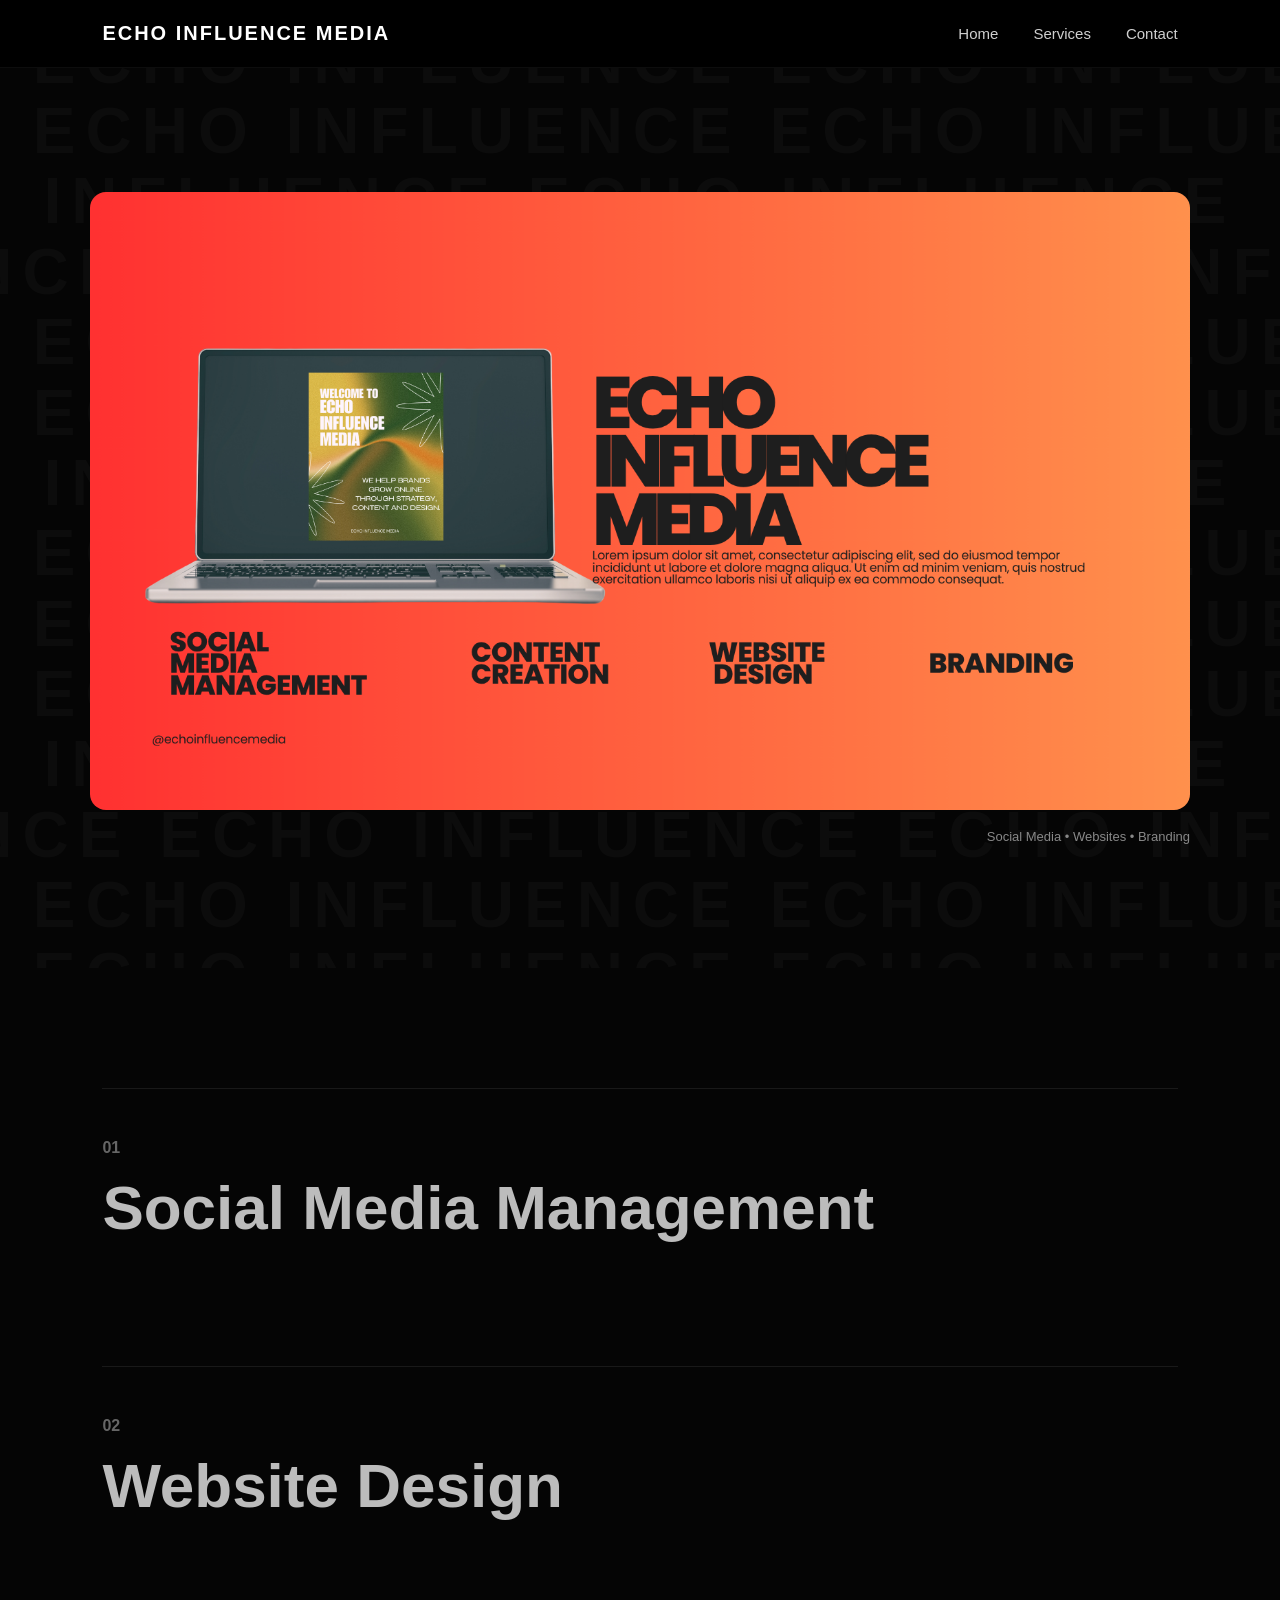
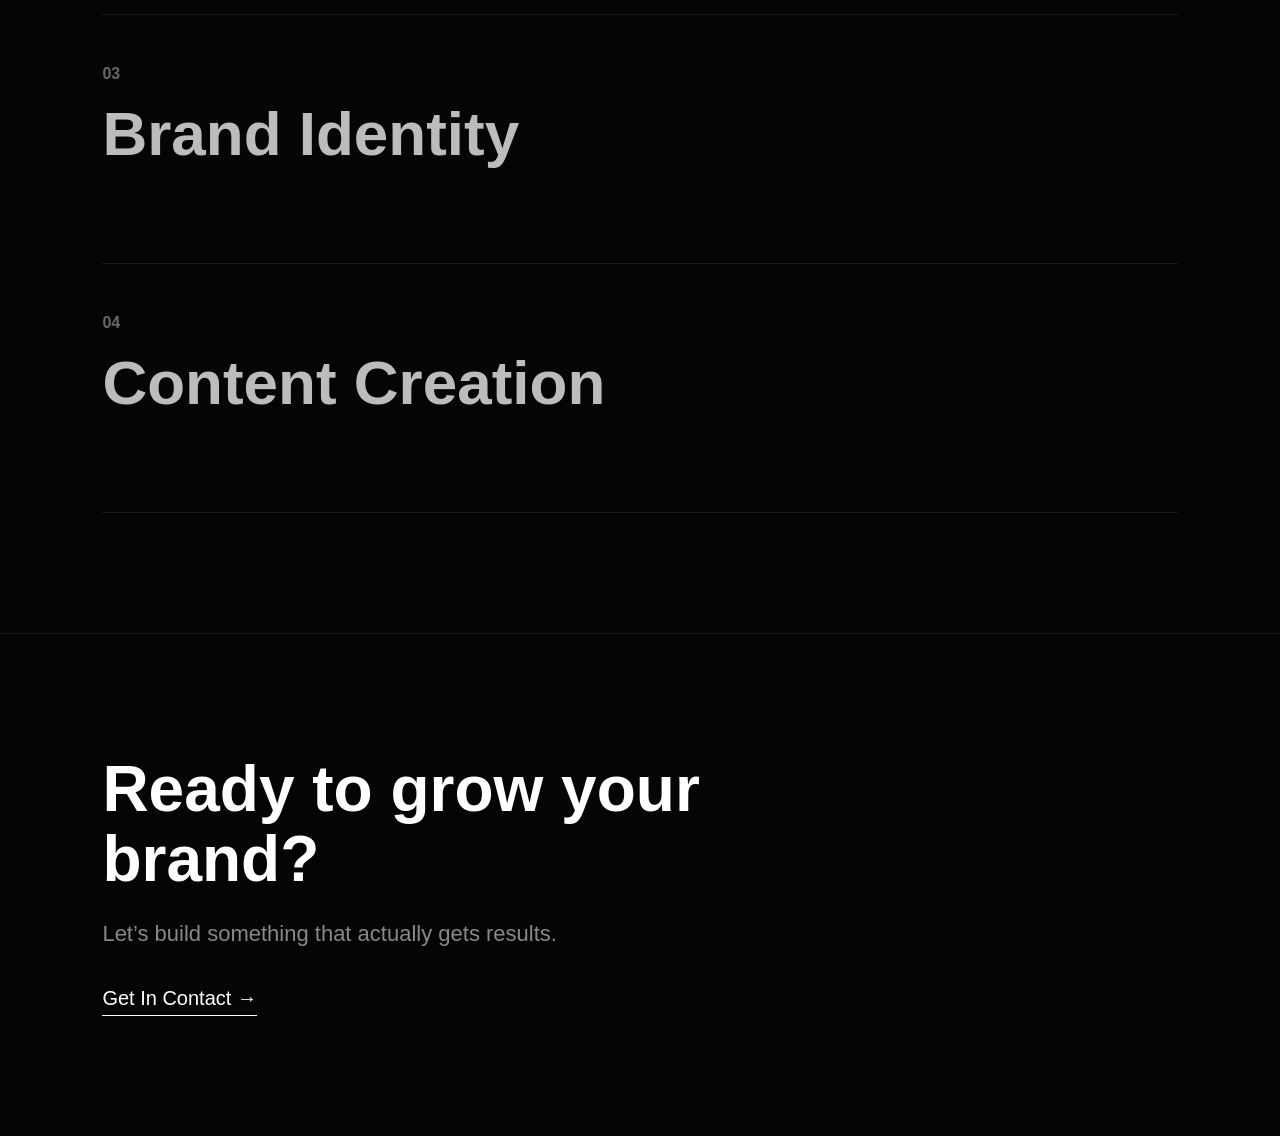
==== index.html @ b7e0adf2 "nav bar name change" ====
<!DOCTYPE html>
<html lang="en">
<head>
    <meta charset="UTF-8">
    <meta name="viewport" content="width=device-width, initial-scale=1.0">
    <title>Echo Influence</title>

    <link rel="stylesheet" href="css/style.css">
</head>
<body>

    <!-- NAVBAR -->
    <nav class="navbar">
        <h2>ECHO INFLUENCE MEDIA</h2>

        <div class="nav-links">
            <a href="index.html">Home</a>
            <a href="services.html">Services</a>
            <a href="contact.html">Contact</a>
        </div>
    </nav>

    <!-- HERO -->
    <section class="hero-farm">

        <h1 class="hero-bg-text">
             ECHO INFLUENCE ECHO INFLUENCE ECHO INFLUENCE ECHO INFLUENCE ECHO INFLUENCE ECHO INFLUENCE ECHO INFLUENCE ECHO INFLUENCE ECHO INFLUENCE ECHO INFLUENCE ECHO INFLUENCE<br>
                INFLUENCE ECHO INFLUENCE ECHO INFLUENCE ECHO INFLUENCE ECHO INFLUENCE ECHO INFLUENCE ECHO INFLUENCE ECHO INFLUENCE ECHO INFLUENCE ECHO INFLUENCE ECHO INFLUENCE<br>
                ECHO INFLUENCE ECHO INFLUENCE ECHO INFLUENCE ECHO INFLUENCE ECHO INFLUENCE ECHO INFLUENCE ECHO INFLUENCE ECHO INFLUENCE ECHO INFLUENCE ECHO INFLUENCE ECHO INFLUENCE<br>
                INFLUENCE ECHO INFLUENCE ECHO INFLUENCE ECHO INFLUENCE ECHO INFLUENCE ECHO INFLUENCE ECHO INFLUENCE ECHO INFLUENCE ECHO INFLUENCE ECHO INFLUENCE ECHO INFLUENCE<br>
                ECHO INFLUENCE ECHO INFLUENCE ECHO INFLUENCE ECHO INFLUENCE ECHO INFLUENCE ECHO INFLUENCE ECHO INFLUENCE ECHO INFLUENCE ECHO INFLUENCE ECHO INFLUENCE ECHO INFLUENCE<br>
                INFLUENCE ECHO INFLUENCE ECHO INFLUENCE ECHO INFLUENCE ECHO INFLUENCE ECHO INFLUENCE ECHO INFLUENCE ECHO INFLUENCE ECHO INFLUENCE ECHO INFLUENCE ECHO INFLUENCE<br>
                ECHO INFLUENCE ECHO INFLUENCE ECHO INFLUENCE ECHO INFLUENCE ECHO INFLUENCE ECHO INFLUENCE ECHO INFLUENCE ECHO INFLUENCE ECHO INFLUENCE ECHO INFLUENCE ECHO INFLUENCE<br>
                INFLUENCE ECHO INFLUENCE ECHO INFLUENCE ECHO INFLUENCE ECHO INFLUENCE ECHO INFLUENCE ECHO INFLUENCE ECHO INFLUENCE ECHO INFLUENCE ECHO INFLUENCE ECHO INFLUENCE<br>
                ECHO INFLUENCE ECHO INFLUENCE ECHO INFLUENCE ECHO INFLUENCE ECHO INFLUENCE ECHO INFLUENCE ECHO INFLUENCE ECHO INFLUENCE ECHO INFLUENCE ECHO INFLUENCE ECHO INFLUENCE<br>
                INFLUENCE ECHO INFLUENCE ECHO INFLUENCE ECHO INFLUENCE ECHO INFLUENCE ECHO INFLUENCE ECHO INFLUENCE ECHO INFLUENCE ECHO INFLUENCE ECHO INFLUENCE ECHO INFLUENCE<br>
                ECHO INFLUENCE ECHO INFLUENCE ECHO INFLUENCE ECHO INFLUENCE ECHO INFLUENCE ECHO INFLUENCE ECHO INFLUENCE ECHO INFLUENCE ECHO INFLUENCE ECHO INFLUENCE ECHO INFLUENCE<br>
                INFLUENCE ECHO INFLUENCE ECHO INFLUENCE ECHO INFLUENCE ECHO INFLUENCE ECHO INFLUENCE ECHO INFLUENCE ECHO INFLUENCE ECHO INFLUENCE ECHO INFLUENCE ECHO INFLUENCE<br>
                ECHO INFLUENCE ECHO INFLUENCE ECHO INFLUENCE ECHO INFLUENCE ECHO INFLUENCE ECHO INFLUENCE ECHO INFLUENCE ECHO INFLUENCE ECHO INFLUENCE ECHO INFLUENCE ECHO INFLUENCE<br>
                INFLUENCE ECHO INFLUENCE ECHO INFLUENCE ECHO INFLUENCE ECHO INFLUENCE ECHO INFLUENCE ECHO INFLUENCE ECHO INFLUENCE ECHO INFLUENCE ECHO INFLUENCE ECHO INFLUENCE<br>
                ECHO INFLUENCE ECHO INFLUENCE ECHO INFLUENCE ECHO INFLUENCE ECHO INFLUENCE ECHO INFLUENCE ECHO INFLUENCE ECHO INFLUENCE ECHO INFLUENCE ECHO INFLUENCE ECHO INFLUENCE<br>
                INFLUENCE ECHO INFLUENCE ECHO INFLUENCE ECHO INFLUENCE ECHO INFLUENCE ECHO INFLUENCE ECHO INFLUENCE ECHO INFLUENCE ECHO INFLUENCE ECHO INFLUENCE ECHO INFLUENCE<br>
                ECHO INFLUENCE ECHO INFLUENCE ECHO INFLUENCE ECHO INFLUENCE ECHO INFLUENCE ECHO INFLUENCE ECHO INFLUENCE ECHO INFLUENCE ECHO INFLUENCE ECHO INFLUENCE ECHO INFLUENCE<br>
                INFLUENCE ECHO INFLUENCE ECHO INFLUENCE ECHO INFLUENCE ECHO INFLUENCE ECHO INFLUENCE ECHO INFLUENCE ECHO INFLUENCE ECHO INFLUENCE ECHO INFLUENCE ECHO INFLUENCE<br>
                ECHO INFLUENCE ECHO INFLUENCE ECHO INFLUENCE ECHO INFLUENCE ECHO INFLUENCE ECHO INFLUENCE ECHO INFLUENCE ECHO INFLUENCE ECHO INFLUENCE ECHO INFLUENCE ECHO INFLUENCE<br>
                INFLUENCE ECHO INFLUENCE ECHO INFLUENCE ECHO INFLUENCE ECHO INFLUENCE ECHO INFLUENCE ECHO INFLUENCE ECHO INFLUENCE ECHO INFLUENCE ECHO INFLUENCE ECHO INFLUENCE<br>
                ECHO INFLUENCE ECHO INFLUENCE ECHO INFLUENCE ECHO INFLUENCE ECHO INFLUENCE ECHO INFLUENCE ECHO INFLUENCE ECHO INFLUENCE ECHO INFLUENCE ECHO INFLUENCE ECHO INFLUENCE<br>
                INFLUENCE ECHO INFLUENCE ECHO INFLUENCE ECHO INFLUENCE ECHO INFLUENCE ECHO INFLUENCE ECHO INFLUENCE ECHO INFLUENCE ECHO INFLUENCE ECHO INFLUENCE ECHO INFLUENCE<br>
                ECHO INFLUENCE ECHO INFLUENCE ECHO INFLUENCE ECHO INFLUENCE ECHO INFLUENCE ECHO INFLUENCE ECHO INFLUENCE ECHO INFLUENCE ECHO INFLUENCE ECHO INFLUENCE ECHO INFLUENCE<br>
                INFLUENCE ECHO INFLUENCE ECHO INFLUENCE ECHO INFLUENCE ECHO INFLUENCE ECHO INFLUENCE ECHO INFLUENCE ECHO INFLUENCE ECHO INFLUENCE ECHO INFLUENCE ECHO INFLUENCE<br>
                ECHO INFLUENCE ECHO INFLUENCE ECHO INFLUENCE ECHO INFLUENCE ECHO INFLUENCE ECHO INFLUENCE ECHO INFLUENCE ECHO INFLUENCE ECHO INFLUENCE ECHO INFLUENCE ECHO INFLUENCE<br>
                INFLUENCE ECHO INFLUENCE ECHO INFLUENCE ECHO INFLUENCE ECHO INFLUENCE ECHO INFLUENCE ECHO INFLUENCE ECHO INFLUENCE ECHO INFLUENCE ECHO INFLUENCE ECHO INFLUENCE<br>
        </h1>

        <div class="hero-content">
            <img src="images/hero.png" class="hero-image">

            <div class="hero-caption">
                <span>Social Media • Websites • Branding</span>
            </div>
        </div>

    </section>

    <!-- SERVICES -->
    <section class="services-section">

        <div class="services-container">

            <div class="service-item">
                <h2>01</h2>
                <h3>Social Media Management</h3>

                <p>
                    Grow your audience and build engagement with
                    consistent, high-quality content.
                </p>
            </div>

            <div class="service-item">
                <h2>02</h2>
                <h3>Website Design</h3>

                <p>
                    Modern, high-converting websites designed
                    to build trust and drive results.
                </p>
            </div>

            <div class="service-item">
                <h2>03</h2>
                <h3>Brand Identity</h3>

                <p>
                    Strong visual identities that make your
                    business stand out and feel premium.
                </p>
            </div>

            <div class="service-item">
                <h2>04</h2>
                <h3>Content Creation</h3>

                <p>
                    Scroll-stopping visuals, reels and posts
                    that attract customers.
                </p>
            </div>

        </div>

    </section>

    <!-- CTA -->
    <section class="cta-section">

        <div class="cta-container">

            <h2>Ready to grow your brand?</h2>

            <p>
                Let’s build something that actually gets results.
            </p>

            <a href="contact.html" class="cta-button">
                Get In Contact →
            </a>

        </div>

    </section>

</body>
</html>
---- css/style.css ----
/* RESET */
*{
    margin:0;
    padding:0;
    box-sizing:border-box;
}

html{
    scroll-behavior:smooth;
}

body{
    font-family:'Segoe UI',sans-serif;
    background:#050505;
    color:white;
    overflow-x:hidden;
}

/* NAVBAR */
.navbar{
    display:flex;
    justify-content:space-between;
    align-items:center;
    padding:22px 8%;
    position:sticky;
    top:0;
    z-index:1000;
    background:rgba(0,0,0,0.95);
    backdrop-filter:blur(10px);
    border-bottom:1px solid rgba(255,255,255,0.05);
}

.navbar h2{
    font-size:20px;
    letter-spacing:2px;
    font-weight:700;
}

.nav-links{
    display:flex;
    gap:35px;
}

.nav-links a{
    text-decoration:none;
    color:#cfcfcf;
    font-size:15px;
    transition:0.3s ease;
}

.nav-links a:hover{
    color:#ff8c00;
}

/* HERO */
.hero-farm{
    min-height:100vh;
    position:relative;
    overflow:hidden;
    display:flex;
    justify-content:center;
    align-items:center;
    padding:120px 5%;
}

.hero-bg-text{
    position:absolute;
    top:50%;
    left:50%;
    transform:translate(-50%, -50%);
   font-size:clamp(40px, 5vw, 90px);
    color:rgba(255,255,255,0.03);
    font-weight:900;
    text-align:center;
    line-height:1.1;
    width:200%;
    letter-spacing:10px;
}

.hero-content{
    position:relative;
    z-index:2;
    text-align:center;
}

.hero-image{
    width:100%;
    max-width:1100px;
    border-radius:16px;
}

.hero-caption{
    margin-top:15px;
    color:#888;
    font-size:13px;
    text-align:right;
}

/* HOME SERVICES */
.services-section{
    padding:120px 8%;
    background:#050505;
}

.services-container{
    display:flex;
    flex-direction:column;
}

.service-item{
    border-top:1px solid rgba(255,255,255,0.08);
    padding:50px 0;
    transition:0.3s ease;
}

.service-item:last-child{
    border-bottom:1px solid rgba(255,255,255,0.08);
}

.service-item h2{
    font-size:16px;
    color:#666;
    margin-bottom:15px;
}

.service-item h3{
    font-size:clamp(34px,5vw,62px);
    margin-bottom:15px;
    color:#bcbcbc;
    transition:0.3s;
}

.service-item p{
    max-width:550px;
    color:#777;
    line-height:1.8;
    opacity:0;
    transform:translateY(10px);
    transition:0.3s;
}

.service-item:hover h3{
    color:white;
    transform:translateX(10px);
}

.service-item:hover p{
    opacity:1;
    transform:translateY(0);
}

/* CTA */
.cta-section{
    padding:120px 8%;
    border-top:1px solid rgba(255,255,255,0.08);
}

.cta-container{
    max-width:700px;
}

.cta-container h2{
    font-size:clamp(42px,5vw,68px);
    line-height:1.1;
    margin-bottom:20px;
}

.cta-container p{
    color:#888;
    font-size:22px;
    margin-bottom:35px;
    line-height:1.7;
}

.cta-button{
    display:inline-block;
    text-decoration:none;
    color:white;
    font-size:20px;
    border-bottom:1px solid white;
    padding-bottom:5px;
    transition:0.3s;
}

.cta-button:hover{
    color:#ff8c00;
    border-color:#ff8c00;
}

/* PAGE HEADER */
.page-header{
    padding:140px 8% 100px;
}

.page-header h1{
    font-size:clamp(56px,8vw,96px);
    line-height:1;
    margin-bottom:20px;
}

.page-header p{
    color:#888;
    max-width:600px;
    line-height:1.8;
    font-size:20px;
}

/* SERVICES PAGE */
.services-page{
    padding:0 8% 120px;
}

.service-row{
    display:flex;
    align-items:center;
    justify-content:space-between;
    gap:100px;
    margin-bottom:160px;
}

.service-row.reverse{
    flex-direction:row-reverse;
}

.service-text{
    flex:1;
}

.service-text span{
    color:#666;
    font-size:14px;
    letter-spacing:2px;
}

.service-text h2{
    font-size:clamp(42px,5vw,72px);
    margin:15px 0;
    line-height:1;
}

.service-text p{
    color:#999;
    line-height:1.8;
    max-width:500px;
    font-size:18px;
}

.service-image{
    flex:1;
    display:flex;
    justify-content:center;
}

.service-image img{
    width:100%;
    max-width:600px;
    border-radius:18px;
    object-fit:cover;
}

/* CONTACT PAGE */
.contact-page{
    min-height:100vh;
    display:flex;
    align-items:center;
    padding:0 8%;
}

.contact-container{
    max-width:800px;
}

.contact-small{
    color:#ff8c00;
    letter-spacing:3px;
    font-size:14px;
}

.contact-container h1{
    font-size:clamp(60px,8vw,110px);
    line-height:0.95;
    margin:20px 0 30px;
}

.contact-container p{
    color:#999;
    font-size:22px;
    line-height:1.8;
    max-width:600px;
    margin-bottom:50px;
}

.contact-links{
    display:flex;
    flex-direction:column;
    gap:25px;
}

.contact-links a{
    color:white;
    text-decoration:none;
    font-size:32px;
    transition:0.3s;
    width:fit-content;
}

.contact-links a:hover{
    color:#ff8c00;
}

/* MOBILE */
@media(max-width:768px){

    .navbar{
        padding:18px 5%;
    }

    .navbar h2{
        font-size:15px;
    }

    .nav-links{
        gap:18px;
    }

    .nav-links a{
        font-size:14px;
    }

    .hero-farm{
        min-height:90vh;
        padding-top:140px;
    }

    .hero-bg-text{
        font-size:12vw;
        width:300%;
    }

    .hero-image{
        max-width:100%;
    }

    .services-section{
        padding:80px 5%;
    }

    .service-item{
        padding:35px 0;
    }

    .service-item h3{
        font-size:42px;
    }

    .service-item p{
        opacity:1;
        transform:none;
        font-size:16px;
    }

    .cta-section{
        padding:80px 5%;
    }

    .cta-container p{
        font-size:18px;
    }

    .page-header{
        padding:100px 5% 60px;
    }

    .page-header h1{
        font-size:52px;
    }

    .page-header p{
        font-size:18px;
    }

    .services-page{
        padding:0 5% 80px;
    }

    .service-row{
        flex-direction:column;
        gap:40px;
        margin-bottom:100px;
    }

    .service-row.reverse{
        flex-direction:column;
    }

    .service-text h2{
        font-size:42px;
    }

    .service-text p{
        font-size:16px;
    }

    .contact-page{
        padding:120px 5%;
        align-items:flex-start;
    }

    .contact-container h1{
        font-size:56px;
    }

    .contact-container p{
        font-size:18px;
    }

    .contact-links a{
        font-size:20px;
        word-break:break-word;
    }

}
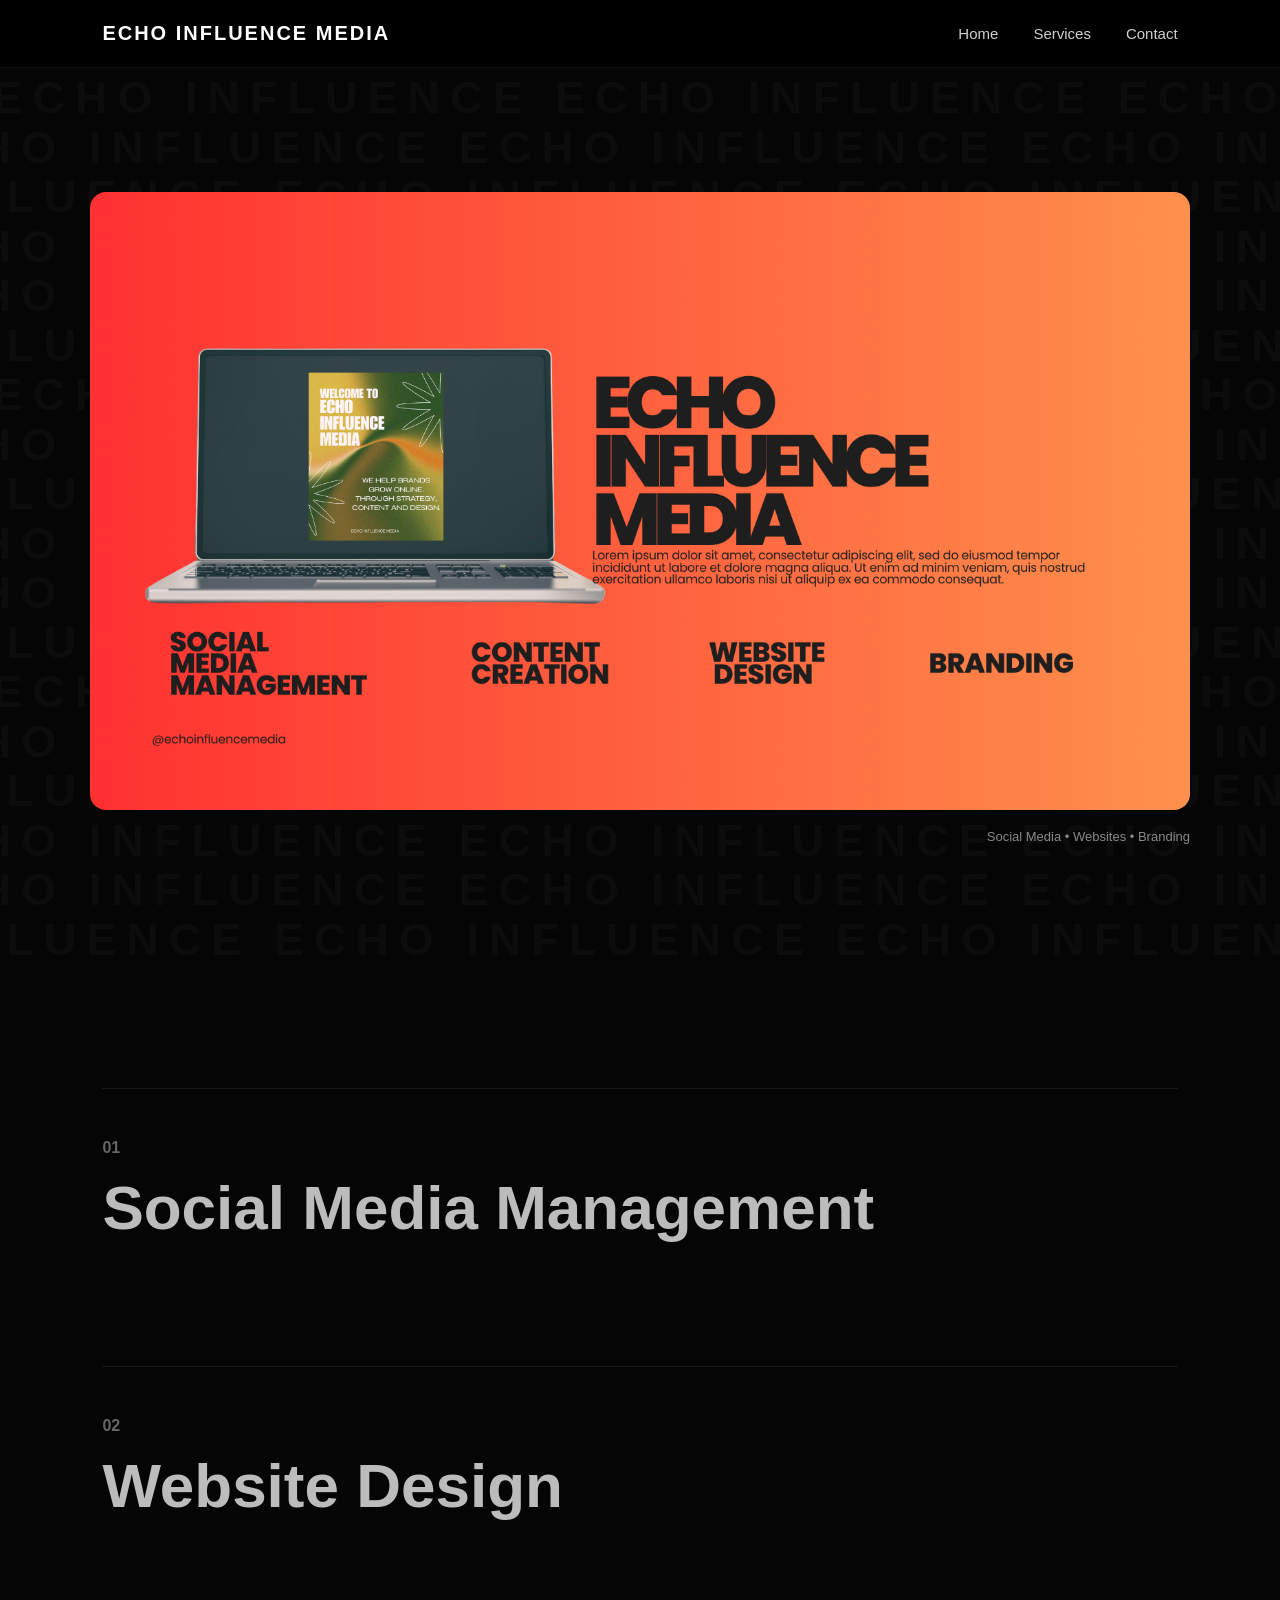
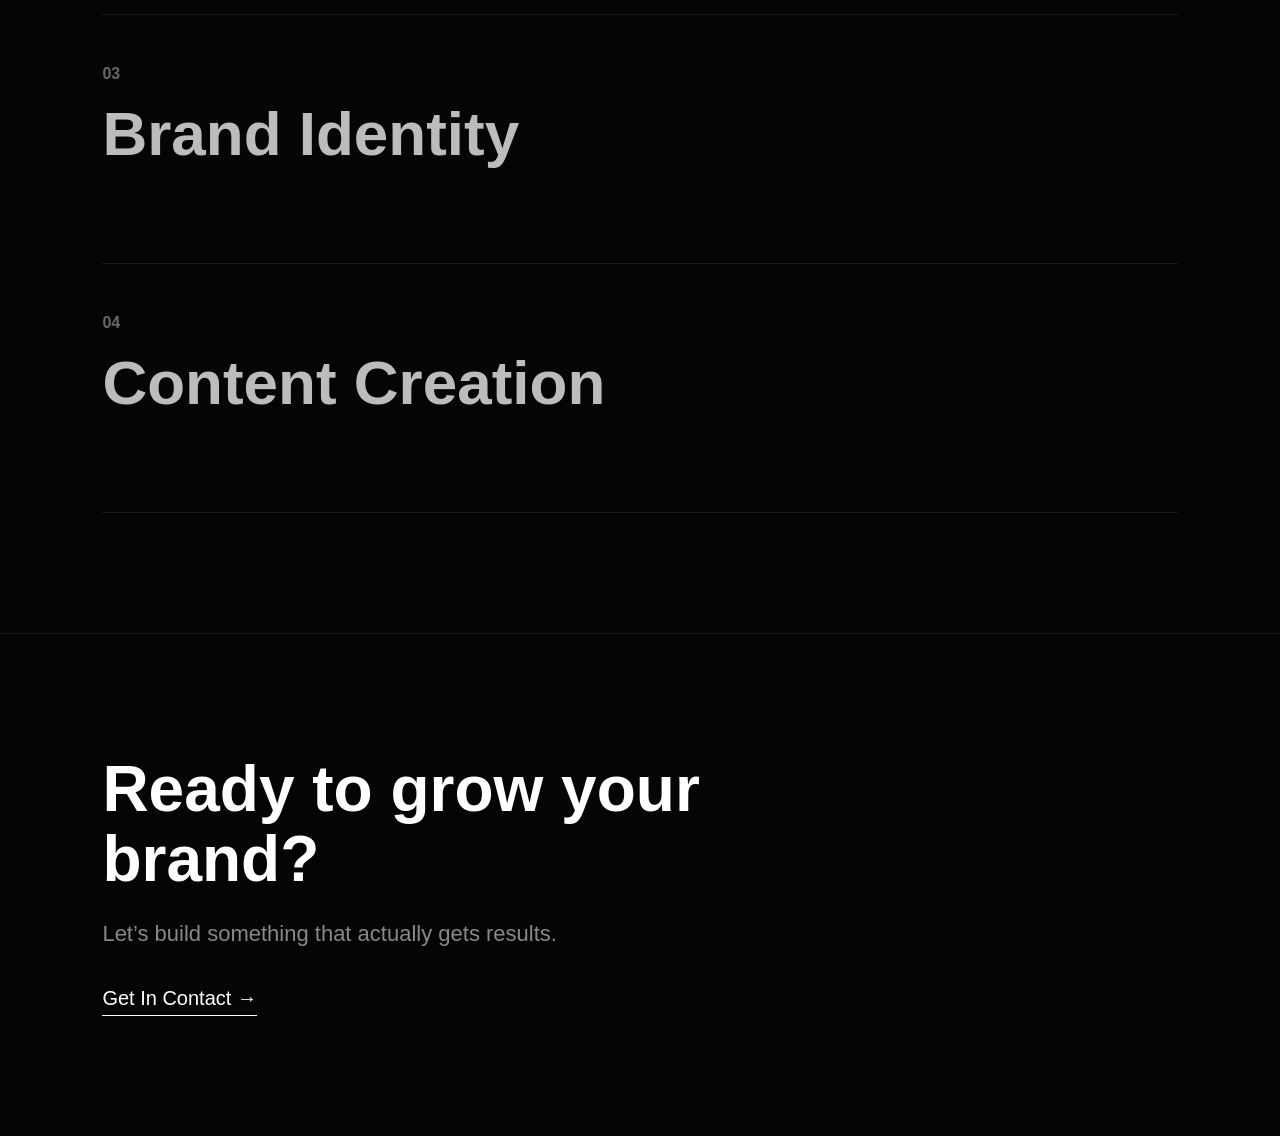
==== commit fb073d7d: "Hoem page fix with the letter sizing" ====
--- a/index.html
+++ b/index.html
@@ -4,52 +4,68 @@
     <meta charset="UTF-8">
     <meta name="viewport" content="width=device-width, initial-scale=1.0">
     <title>Echo Influence</title>
+    <link rel="icon" type="image/x-icon" href="favicon.ico">
 
     <link rel="stylesheet" href="css/style.css">
 </head>
+
 <body>
 
     <!-- NAVBAR -->
-    <nav class="navbar">
-        <h2>ECHO INFLUENCE MEDIA</h2>
+ <nav class="navbar">
 
-        <div class="nav-links">
-            <a href="index.html">Home</a>
-            <a href="services.html">Services</a>
-            <a href="contact.html">Contact</a>
-        </div>
-    </nav>
+    <h2>ECHO INFLUENCE MEDIA</h2>
+
+    <!-- HAMBURGER -->
+    <div class="hamburger" id="hamburger">
+
+        <span></span>
+        <span></span>
+        <span></span>
+
+    </div>
+
+    <!-- NAV LINKS -->
+    <div class="nav-links" id="navLinks">
+
+        <a href="index.html">Home</a>
+        <a href="services.html">Services</a>
+        <a href="contact.html">Contact</a>
+
+    </div>
+
+</nav>
 
     <!-- HERO -->
     <section class="hero-farm">
 
         <h1 class="hero-bg-text">
              ECHO INFLUENCE ECHO INFLUENCE ECHO INFLUENCE ECHO INFLUENCE ECHO INFLUENCE ECHO INFLUENCE ECHO INFLUENCE ECHO INFLUENCE ECHO INFLUENCE ECHO INFLUENCE ECHO INFLUENCE<br>
-                INFLUENCE ECHO INFLUENCE ECHO INFLUENCE ECHO INFLUENCE ECHO INFLUENCE ECHO INFLUENCE ECHO INFLUENCE ECHO INFLUENCE ECHO INFLUENCE ECHO INFLUENCE ECHO INFLUENCE<br>
-                ECHO INFLUENCE ECHO INFLUENCE ECHO INFLUENCE ECHO INFLUENCE ECHO INFLUENCE ECHO INFLUENCE ECHO INFLUENCE ECHO INFLUENCE ECHO INFLUENCE ECHO INFLUENCE ECHO INFLUENCE<br>
-                INFLUENCE ECHO INFLUENCE ECHO INFLUENCE ECHO INFLUENCE ECHO INFLUENCE ECHO INFLUENCE ECHO INFLUENCE ECHO INFLUENCE ECHO INFLUENCE ECHO INFLUENCE ECHO INFLUENCE<br>
-                ECHO INFLUENCE ECHO INFLUENCE ECHO INFLUENCE ECHO INFLUENCE ECHO INFLUENCE ECHO INFLUENCE ECHO INFLUENCE ECHO INFLUENCE ECHO INFLUENCE ECHO INFLUENCE ECHO INFLUENCE<br>
-                INFLUENCE ECHO INFLUENCE ECHO INFLUENCE ECHO INFLUENCE ECHO INFLUENCE ECHO INFLUENCE ECHO INFLUENCE ECHO INFLUENCE ECHO INFLUENCE ECHO INFLUENCE ECHO INFLUENCE<br>
-                ECHO INFLUENCE ECHO INFLUENCE ECHO INFLUENCE ECHO INFLUENCE ECHO INFLUENCE ECHO INFLUENCE ECHO INFLUENCE ECHO INFLUENCE ECHO INFLUENCE ECHO INFLUENCE ECHO INFLUENCE<br>
-                INFLUENCE ECHO INFLUENCE ECHO INFLUENCE ECHO INFLUENCE ECHO INFLUENCE ECHO INFLUENCE ECHO INFLUENCE ECHO INFLUENCE ECHO INFLUENCE ECHO INFLUENCE ECHO INFLUENCE<br>
-                ECHO INFLUENCE ECHO INFLUENCE ECHO INFLUENCE ECHO INFLUENCE ECHO INFLUENCE ECHO INFLUENCE ECHO INFLUENCE ECHO INFLUENCE ECHO INFLUENCE ECHO INFLUENCE ECHO INFLUENCE<br>
-                INFLUENCE ECHO INFLUENCE ECHO INFLUENCE ECHO INFLUENCE ECHO INFLUENCE ECHO INFLUENCE ECHO INFLUENCE ECHO INFLUENCE ECHO INFLUENCE ECHO INFLUENCE ECHO INFLUENCE<br>
-                ECHO INFLUENCE ECHO INFLUENCE ECHO INFLUENCE ECHO INFLUENCE ECHO INFLUENCE ECHO INFLUENCE ECHO INFLUENCE ECHO INFLUENCE ECHO INFLUENCE ECHO INFLUENCE ECHO INFLUENCE<br>
-                INFLUENCE ECHO INFLUENCE ECHO INFLUENCE ECHO INFLUENCE ECHO INFLUENCE ECHO INFLUENCE ECHO INFLUENCE ECHO INFLUENCE ECHO INFLUENCE ECHO INFLUENCE ECHO INFLUENCE<br>
-                ECHO INFLUENCE ECHO INFLUENCE ECHO INFLUENCE ECHO INFLUENCE ECHO INFLUENCE ECHO INFLUENCE ECHO INFLUENCE ECHO INFLUENCE ECHO INFLUENCE ECHO INFLUENCE ECHO INFLUENCE<br>
-                INFLUENCE ECHO INFLUENCE ECHO INFLUENCE ECHO INFLUENCE ECHO INFLUENCE ECHO INFLUENCE ECHO INFLUENCE ECHO INFLUENCE ECHO INFLUENCE ECHO INFLUENCE ECHO INFLUENCE<br>
-                ECHO INFLUENCE ECHO INFLUENCE ECHO INFLUENCE ECHO INFLUENCE ECHO INFLUENCE ECHO INFLUENCE ECHO INFLUENCE ECHO INFLUENCE ECHO INFLUENCE ECHO INFLUENCE ECHO INFLUENCE<br>
-                INFLUENCE ECHO INFLUENCE ECHO INFLUENCE ECHO INFLUENCE ECHO INFLUENCE ECHO INFLUENCE ECHO INFLUENCE ECHO INFLUENCE ECHO INFLUENCE ECHO INFLUENCE ECHO INFLUENCE<br>
-                ECHO INFLUENCE ECHO INFLUENCE ECHO INFLUENCE ECHO INFLUENCE ECHO INFLUENCE ECHO INFLUENCE ECHO INFLUENCE ECHO INFLUENCE ECHO INFLUENCE ECHO INFLUENCE ECHO INFLUENCE<br>
-                INFLUENCE ECHO INFLUENCE ECHO INFLUENCE ECHO INFLUENCE ECHO INFLUENCE ECHO INFLUENCE ECHO INFLUENCE ECHO INFLUENCE ECHO INFLUENCE ECHO INFLUENCE ECHO INFLUENCE<br>
-                ECHO INFLUENCE ECHO INFLUENCE ECHO INFLUENCE ECHO INFLUENCE ECHO INFLUENCE ECHO INFLUENCE ECHO INFLUENCE ECHO INFLUENCE ECHO INFLUENCE ECHO INFLUENCE ECHO INFLUENCE<br>
-                INFLUENCE ECHO INFLUENCE ECHO INFLUENCE ECHO INFLUENCE ECHO INFLUENCE ECHO INFLUENCE ECHO INFLUENCE ECHO INFLUENCE ECHO INFLUENCE ECHO INFLUENCE ECHO INFLUENCE<br>
-                ECHO INFLUENCE ECHO INFLUENCE ECHO INFLUENCE ECHO INFLUENCE ECHO INFLUENCE ECHO INFLUENCE ECHO INFLUENCE ECHO INFLUENCE ECHO INFLUENCE ECHO INFLUENCE ECHO INFLUENCE<br>
-                INFLUENCE ECHO INFLUENCE ECHO INFLUENCE ECHO INFLUENCE ECHO INFLUENCE ECHO INFLUENCE ECHO INFLUENCE ECHO INFLUENCE ECHO INFLUENCE ECHO INFLUENCE ECHO INFLUENCE<br>
-                ECHO INFLUENCE ECHO INFLUENCE ECHO INFLUENCE ECHO INFLUENCE ECHO INFLUENCE ECHO INFLUENCE ECHO INFLUENCE ECHO INFLUENCE ECHO INFLUENCE ECHO INFLUENCE ECHO INFLUENCE<br>
-                INFLUENCE ECHO INFLUENCE ECHO INFLUENCE ECHO INFLUENCE ECHO INFLUENCE ECHO INFLUENCE ECHO INFLUENCE ECHO INFLUENCE ECHO INFLUENCE ECHO INFLUENCE ECHO INFLUENCE<br>
-                ECHO INFLUENCE ECHO INFLUENCE ECHO INFLUENCE ECHO INFLUENCE ECHO INFLUENCE ECHO INFLUENCE ECHO INFLUENCE ECHO INFLUENCE ECHO INFLUENCE ECHO INFLUENCE ECHO INFLUENCE<br>
-                INFLUENCE ECHO INFLUENCE ECHO INFLUENCE ECHO INFLUENCE ECHO INFLUENCE ECHO INFLUENCE ECHO INFLUENCE ECHO INFLUENCE ECHO INFLUENCE ECHO INFLUENCE ECHO INFLUENCE<br>
+             INFLUENCE ECHO INFLUENCE ECHO INFLUENCE ECHO INFLUENCE ECHO INFLUENCE ECHO INFLUENCE ECHO INFLUENCE ECHO INFLUENCE ECHO INFLUENCE ECHO INFLUENCE ECHO INFLUENCE<br>
+             ECHO INFLUENCE ECHO INFLUENCE ECHO INFLUENCE ECHO INFLUENCE ECHO INFLUENCE ECHO INFLUENCE ECHO INFLUENCE ECHO INFLUENCE ECHO INFLUENCE ECHO INFLUENCE ECHO INFLUENCE<br>
+             INFLUENCE ECHO INFLUENCE ECHO INFLUENCE ECHO INFLUENCE ECHO INFLUENCE ECHO INFLUENCE ECHO INFLUENCE ECHO INFLUENCE ECHO INFLUENCE ECHO INFLUENCE ECHO INFLUENCE<br>
+             ECHO INFLUENCE ECHO INFLUENCE ECHO INFLUENCE ECHO INFLUENCE ECHO INFLUENCE ECHO INFLUENCE ECHO INFLUENCE ECHO INFLUENCE ECHO INFLUENCE ECHO INFLUENCE ECHO INFLUENCE<br>
+             INFLUENCE ECHO INFLUENCE ECHO INFLUENCE ECHO INFLUENCE ECHO INFLUENCE ECHO INFLUENCE ECHO INFLUENCE ECHO INFLUENCE ECHO INFLUENCE ECHO INFLUENCE ECHO INFLUENCE<br>
+             ECHO INFLUENCE ECHO INFLUENCE ECHO INFLUENCE ECHO INFLUENCE ECHO INFLUENCE ECHO INFLUENCE ECHO INFLUENCE ECHO INFLUENCE ECHO INFLUENCE ECHO INFLUENCE ECHO INFLUENCE<br>
+             INFLUENCE ECHO INFLUENCE ECHO INFLUENCE ECHO INFLUENCE ECHO INFLUENCE ECHO INFLUENCE ECHO INFLUENCE ECHO INFLUENCE ECHO INFLUENCE ECHO INFLUENCE ECHO INFLUENCE<br>
+             ECHO INFLUENCE ECHO INFLUENCE ECHO INFLUENCE ECHO INFLUENCE ECHO INFLUENCE ECHO INFLUENCE ECHO INFLUENCE ECHO INFLUENCE ECHO INFLUENCE ECHO INFLUENCE ECHO INFLUENCE<br>
+             INFLUENCE ECHO INFLUENCE ECHO INFLUENCE ECHO INFLUENCE ECHO INFLUENCE ECHO INFLUENCE ECHO INFLUENCE ECHO INFLUENCE ECHO INFLUENCE ECHO INFLUENCE ECHO INFLUENCE<br>
+             ECHO INFLUENCE ECHO INFLUENCE ECHO INFLUENCE ECHO INFLUENCE ECHO INFLUENCE ECHO INFLUENCE ECHO INFLUENCE ECHO INFLUENCE ECHO INFLUENCE ECHO INFLUENCE ECHO INFLUENCE<br>
+             INFLUENCE ECHO INFLUENCE ECHO INFLUENCE ECHO INFLUENCE ECHO INFLUENCE ECHO INFLUENCE ECHO INFLUENCE ECHO INFLUENCE ECHO INFLUENCE ECHO INFLUENCE ECHO INFLUENCE<br>
+             ECHO INFLUENCE ECHO INFLUENCE ECHO INFLUENCE ECHO INFLUENCE ECHO INFLUENCE ECHO INFLUENCE ECHO INFLUENCE ECHO INFLUENCE ECHO INFLUENCE ECHO INFLUENCE ECHO INFLUENCE<br>
+             INFLUENCE ECHO INFLUENCE ECHO INFLUENCE ECHO INFLUENCE ECHO INFLUENCE ECHO INFLUENCE ECHO INFLUENCE ECHO INFLUENCE ECHO INFLUENCE ECHO INFLUENCE ECHO INFLUENCE<br>
+             ECHO INFLUENCE ECHO INFLUENCE ECHO INFLUENCE ECHO INFLUENCE ECHO INFLUENCE ECHO INFLUENCE ECHO INFLUENCE ECHO INFLUENCE ECHO INFLUENCE ECHO INFLUENCE ECHO INFLUENCE<br>
+             INFLUENCE ECHO INFLUENCE ECHO INFLUENCE ECHO INFLUENCE ECHO INFLUENCE ECHO INFLUENCE ECHO INFLUENCE ECHO INFLUENCE ECHO INFLUENCE ECHO INFLUENCE ECHO INFLUENCE<br>
+             ECHO INFLUENCE ECHO INFLUENCE ECHO INFLUENCE ECHO INFLUENCE ECHO INFLUENCE ECHO INFLUENCE ECHO INFLUENCE ECHO INFLUENCE ECHO INFLUENCE ECHO INFLUENCE ECHO INFLUENCE<br>
+             INFLUENCE ECHO INFLUENCE ECHO INFLUENCE ECHO INFLUENCE ECHO INFLUENCE ECHO INFLUENCE ECHO INFLUENCE ECHO INFLUENCE ECHO INFLUENCE ECHO INFLUENCE ECHO INFLUENCE<br>
+             ECHO INFLUENCE ECHO INFLUENCE ECHO INFLUENCE ECHO INFLUENCE ECHO INFLUENCE ECHO INFLUENCE ECHO INFLUENCE ECHO INFLUENCE ECHO INFLUENCE ECHO INFLUENCE ECHO INFLUENCE<br>
+             INFLUENCE ECHO INFLUENCE ECHO INFLUENCE ECHO INFLUENCE ECHO INFLUENCE ECHO INFLUENCE ECHO INFLUENCE ECHO INFLUENCE ECHO INFLUENCE ECHO INFLUENCE ECHO INFLUENCE<br>
+             ECHO INFLUENCE ECHO INFLUENCE ECHO INFLUENCE ECHO INFLUENCE ECHO INFLUENCE ECHO INFLUENCE ECHO INFLUENCE ECHO INFLUENCE ECHO INFLUENCE ECHO INFLUENCE ECHO INFLUENCE<br>
+             INFLUENCE ECHO INFLUENCE ECHO INFLUENCE ECHO INFLUENCE ECHO INFLUENCE ECHO INFLUENCE ECHO INFLUENCE ECHO INFLUENCE ECHO INFLUENCE ECHO INFLUENCE ECHO INFLUENCE<br>
+             ECHO INFLUENCE ECHO INFLUENCE ECHO INFLUENCE ECHO INFLUENCE ECHO INFLUENCE ECHO INFLUENCE ECHO INFLUENCE ECHO INFLUENCE ECHO INFLUENCE ECHO INFLUENCE ECHO INFLUENCE<br>
+             INFLUENCE ECHO INFLUENCE ECHO INFLUENCE ECHO INFLUENCE ECHO INFLUENCE ECHO INFLUENCE ECHO INFLUENCE ECHO INFLUENCE ECHO INFLUENCE ECHO INFLUENCE ECHO INFLUENCE<br>
+             ECHO INFLUENCE ECHO INFLUENCE ECHO INFLUENCE ECHO INFLUENCE ECHO INFLUENCE ECHO INFLUENCE ECHO INFLUENCE ECHO INFLUENCE ECHO INFLUENCE ECHO INFLUENCE ECHO INFLUENCE<br>
+             INFLUENCE ECHO INFLUENCE ECHO INFLUENCE ECHO INFLUENCE ECHO INFLUENCE ECHO INFLUENCE ECHO INFLUENCE ECHO INFLUENCE ECHO INFLUENCE ECHO INFLUENCE ECHO INFLUENCE<br>
         </h1>
 
         <div class="hero-content">
@@ -130,5 +146,7 @@
 
     </section>
 
+    <script src="js/script.js"></script>
+
 </body>
 </html>
--- a/css/style.css
+++ b/css/style.css
@@ -52,6 +52,26 @@
     color:#ff8c00;
 }
 
+/* HAMBURGER */
+.hamburger{
+    display:none;
+    flex-direction:column;
+    gap:6px;
+    cursor:pointer;
+    z-index:2000;
+}
+
+.hamburger span{
+    width:28px;
+    height:2px;
+    background:white;
+    transition:0.3s;
+}
+
+
+
+
+
 /* HERO */
 .hero-farm{
     min-height:100vh;
@@ -68,7 +88,7 @@
     top:50%;
     left:50%;
     transform:translate(-50%, -50%);
-   font-size:clamp(40px, 5vw, 90px);
+   font-size:clamp(20px, 5vw, 45px);
     color:rgba(255,255,255,0.03);
     font-weight:900;
     text-align:center;
@@ -308,9 +328,93 @@
     color:#ff8c00;
 }
 
+/* CONTACT FORM */
+.contact-form{
+    display:flex;
+    flex-direction:column;
+    gap:20px;
+    margin:50px 0;
+    max-width:700px;
+}
+
+.contact-form input,
+.contact-form textarea{
+    width:100%;
+    background:#111;
+    border:1px solid rgba(255,255,255,0.08);
+    padding:18px 20px;
+    color:white;
+    font-size:16px;
+    border-radius:12px;
+    outline:none;
+    transition:0.3s;
+}
+
+.contact-form textarea{
+    min-height:180px;
+    resize:vertical;
+}
+
+.contact-form input:focus,
+.contact-form textarea:focus{
+    border-color:#ff8c00;
+}
+
+.contact-form button{
+    width:fit-content;
+    padding:16px 28px;
+    background:#ff8c00;
+    border:none;
+    color:black;
+    font-weight:700;
+    border-radius:10px;
+    cursor:pointer;
+    transition:0.3s;
+    font-size:16px;
+}
+
+.contact-form button:hover{
+    background:#ff9d1f;
+    transform:translateY(-2px);
+}
+
 /* MOBILE */
 @media(max-width:768px){
 
+
+    .hamburger{
+        display:flex;
+    }
+
+    .nav-links{
+        position:absolute;
+        top:100%;
+        left:0;
+        width:100%;
+        background:#050505;
+        flex-direction:column;
+        padding:30px 5%;
+        gap:25px;
+
+        opacity:0;
+        pointer-events:none;
+        transform:translateY(-10px);
+
+        transition:0.3s ease;
+        border-bottom:1px solid rgba(255,255,255,0.08);
+    }
+
+    .nav-links.active{
+        opacity:1;
+        pointer-events:auto;
+        transform:translateY(0);
+    }
+
+    .nav-links a{
+        font-size:18px;
+    }
+
+
     .navbar{
         padding:18px 5%;
     }
@@ -319,13 +423,7 @@
         font-size:15px;
     }
 
-    .nav-links{
-        gap:18px;
-    }
-
-    .nav-links a{
-        font-size:14px;
-    }
+   
 
     .hero-farm{
         min-height:90vh;
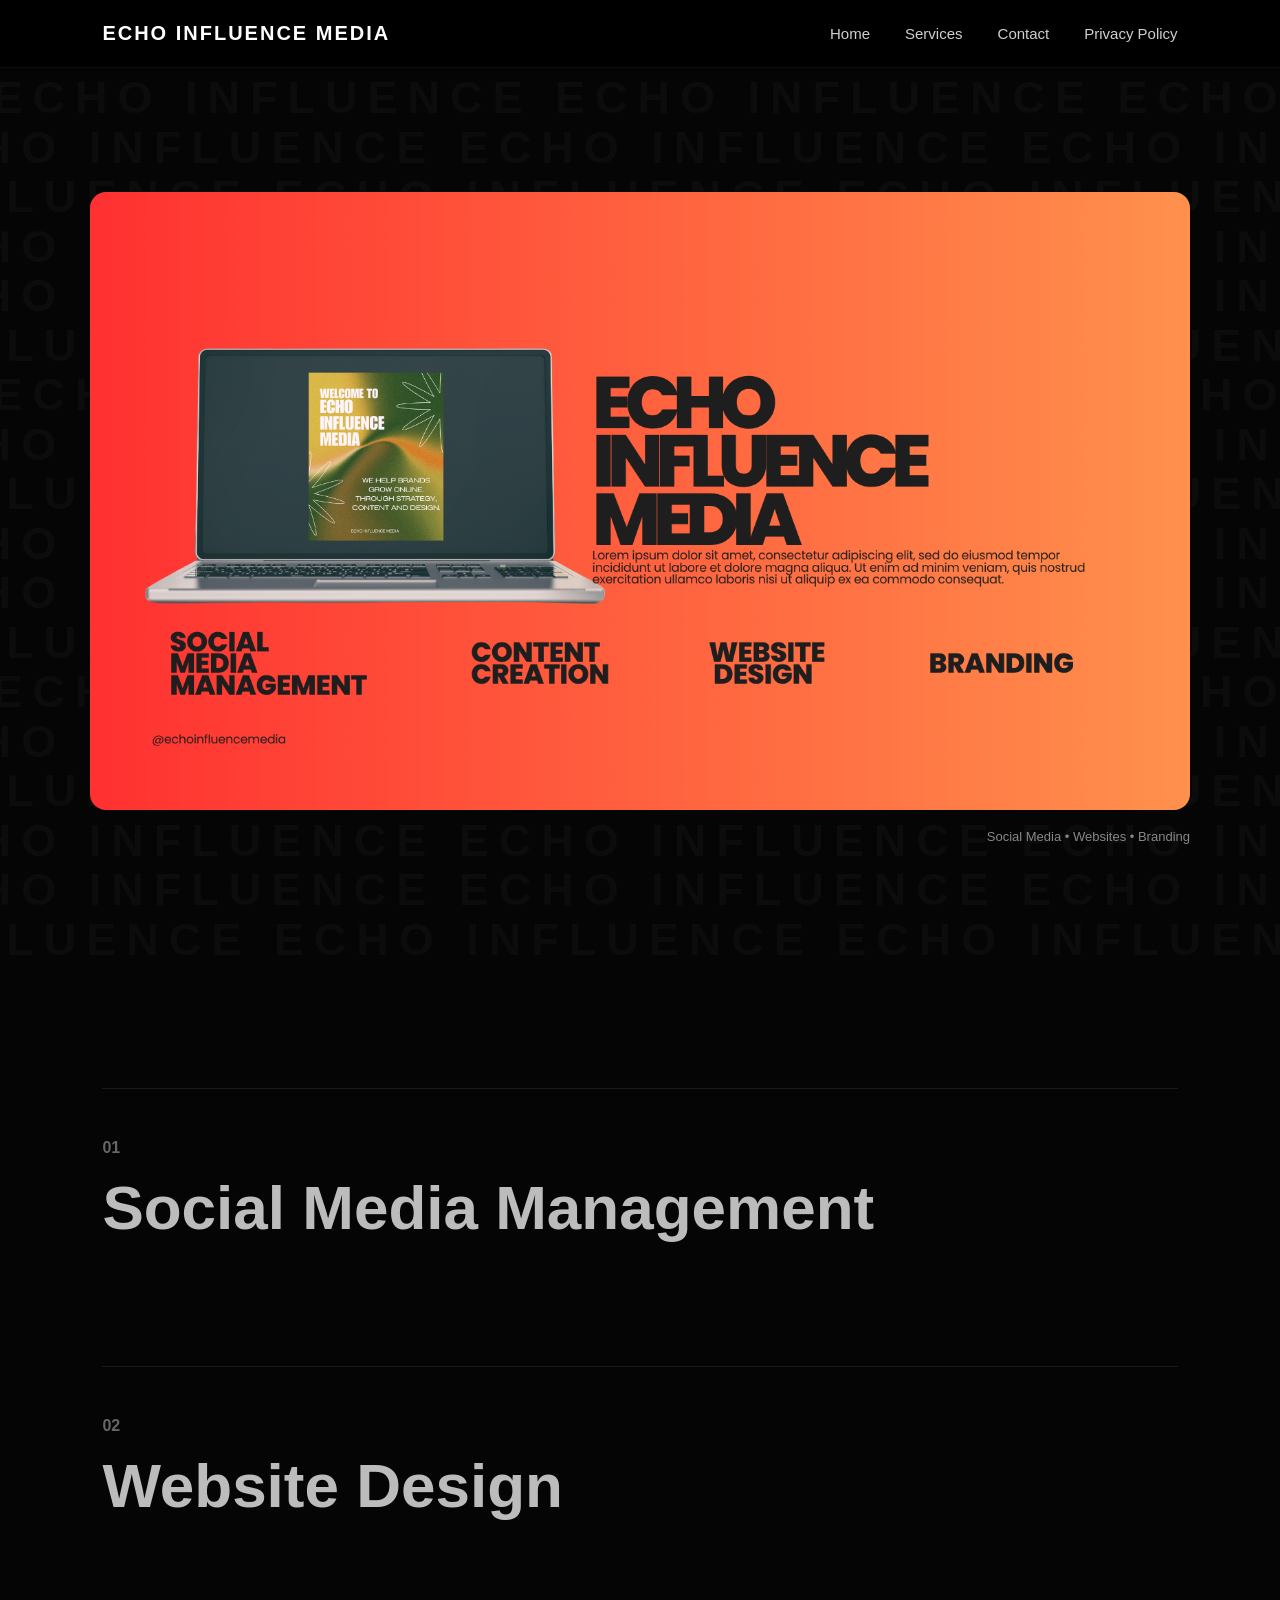
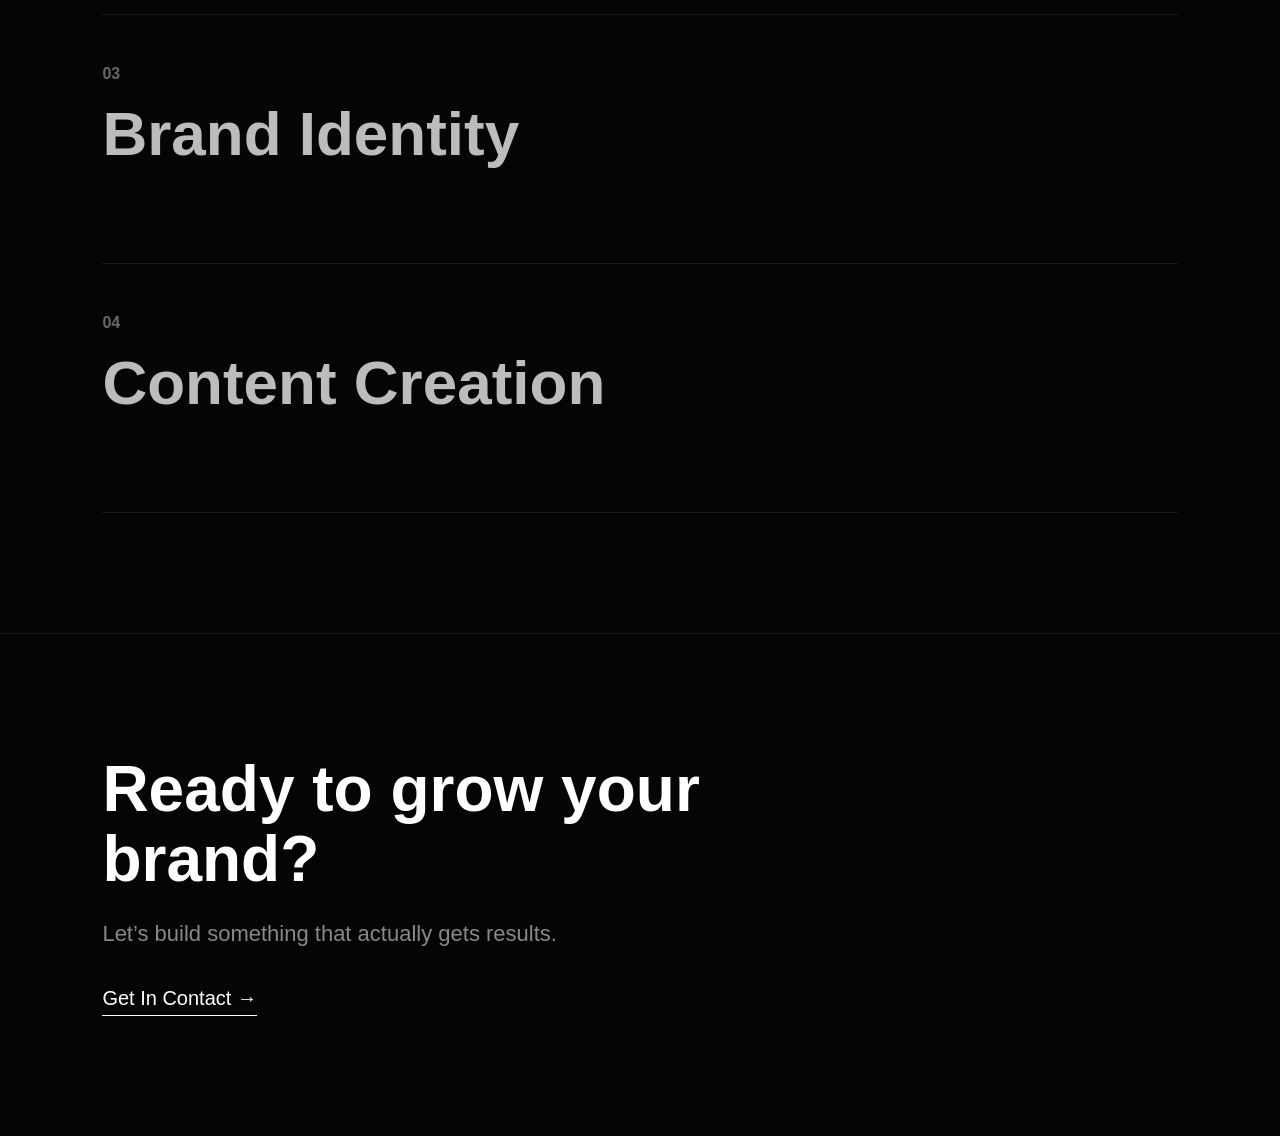
==== commit b62a79d0: "Privacy Policy added" ====
--- a/index.html
+++ b/index.html
@@ -3,7 +3,15 @@
 <head>
     <meta charset="UTF-8">
     <meta name="viewport" content="width=device-width, initial-scale=1.0">
-    <title>Echo Influence</title>
+    <title>Echo Influence Media | Social Media & Website Design Agency</title>
+    <meta 
+    name="description" 
+    content="Echo Influence Media helps brands grow through social media management, website design, branding and content creation."
+>
+<meta 
+    name="keywords" 
+    content="social media agency, website design, branding, content creation, digital marketing South Africa"
+>
     <link rel="icon" type="image/x-icon" href="favicon.ico">
 
     <link rel="stylesheet" href="css/style.css">
@@ -22,6 +30,7 @@
         <span></span>
         <span></span>
         <span></span>
+        <span></span>
 
     </div>
 
@@ -31,6 +40,7 @@
         <a href="index.html">Home</a>
         <a href="services.html">Services</a>
         <a href="contact.html">Contact</a>
+        <a href="privacy.html">Privacy Policy</a>
 
     </div>
 
@@ -69,7 +79,9 @@
         </h1>
 
         <div class="hero-content">
-            <img src="images/hero.png" class="hero-image">
+            <img src="images/echo-influence-media-hero.png" class="hero-image"
+            alt="Echo Influence Media creative agency hero banner"
+            >
 
             <div class="hero-caption">
                 <span>Social Media • Websites • Branding</span>
--- a/css/style.css
+++ b/css/style.css
@@ -282,12 +282,15 @@
 .contact-page{
     min-height:100vh;
     display:flex;
+    justify-content:center;
     align-items:center;
-    padding:0 8%;
+    padding:140px 5%;
 }
 
 .contact-container{
-    max-width:800px;
+    max-width:900px;
+    width:100%;
+    text-align:center;
 }
 
 .contact-small{
@@ -306,13 +309,14 @@
     color:#999;
     font-size:22px;
     line-height:1.8;
-    max-width:600px;
-    margin-bottom:50px;
+    max-width:700px;
+    margin:0 auto 50px;
 }
 
 .contact-links{
     display:flex;
     flex-direction:column;
+    align-items:center;
     gap:25px;
 }
 
@@ -333,8 +337,9 @@
     display:flex;
     flex-direction:column;
     gap:20px;
-    margin:50px 0;
+    margin:50px auto;
     max-width:700px;
+    width:100%;
 }
 
 .contact-form input,
@@ -371,12 +376,53 @@
     cursor:pointer;
     transition:0.3s;
     font-size:16px;
+    margin:0 auto;
 }
 
 .contact-form button:hover{
     background:#ff9d1f;
     transform:translateY(-2px);
 }
+
+.contact-form-embed{
+    width:100%;
+    margin-top:40px;
+}
+
+.contact-form-embed iframe{
+    width:100%;
+    height:850px;
+    border:none;
+    border-radius:16px;
+    background:white;
+}
+
+
+.privacy-page{
+    padding:120px 10%;
+    max-width:900px;
+    margin:auto;
+}
+
+.privacy-page h1{
+    margin-bottom:20px;
+}
+
+.privacy-page h2{
+    margin-top:40px;
+    margin-bottom:10px;
+}
+
+.privacy-page p,
+.privacy-page li{
+    line-height:1.8;
+}
+
+.privacy-page ul{
+    padding-left:20px;
+}
+
+
 
 /* MOBILE */
 @media(max-width:768px){
@@ -431,7 +477,7 @@
     }
 
     .hero-bg-text{
-        font-size:12vw;
+        font-size:clamp(20px, 5vw, 45px);
         width:300%;
     }
 
@@ -501,20 +547,33 @@
 
     .contact-page{
         padding:120px 5%;
-        align-items:flex-start;
+        justify-content:center;
+        align-items:center;
+        text-align:center;
     }
 
     .contact-container h1{
         font-size:56px;
+        text-align:center;
+
     }
 
     .contact-container p{
         font-size:18px;
+        text-align:center;
+        margin-left:auto;
+        margin-right:auto;
+    }
+
+    .contact-form{
+        margin-left:auto;
+        margin-right:auto;
     }
 
     .contact-links a{
         font-size:20px;
         word-break:break-word;
+        align-items:center;
     }
 
 }
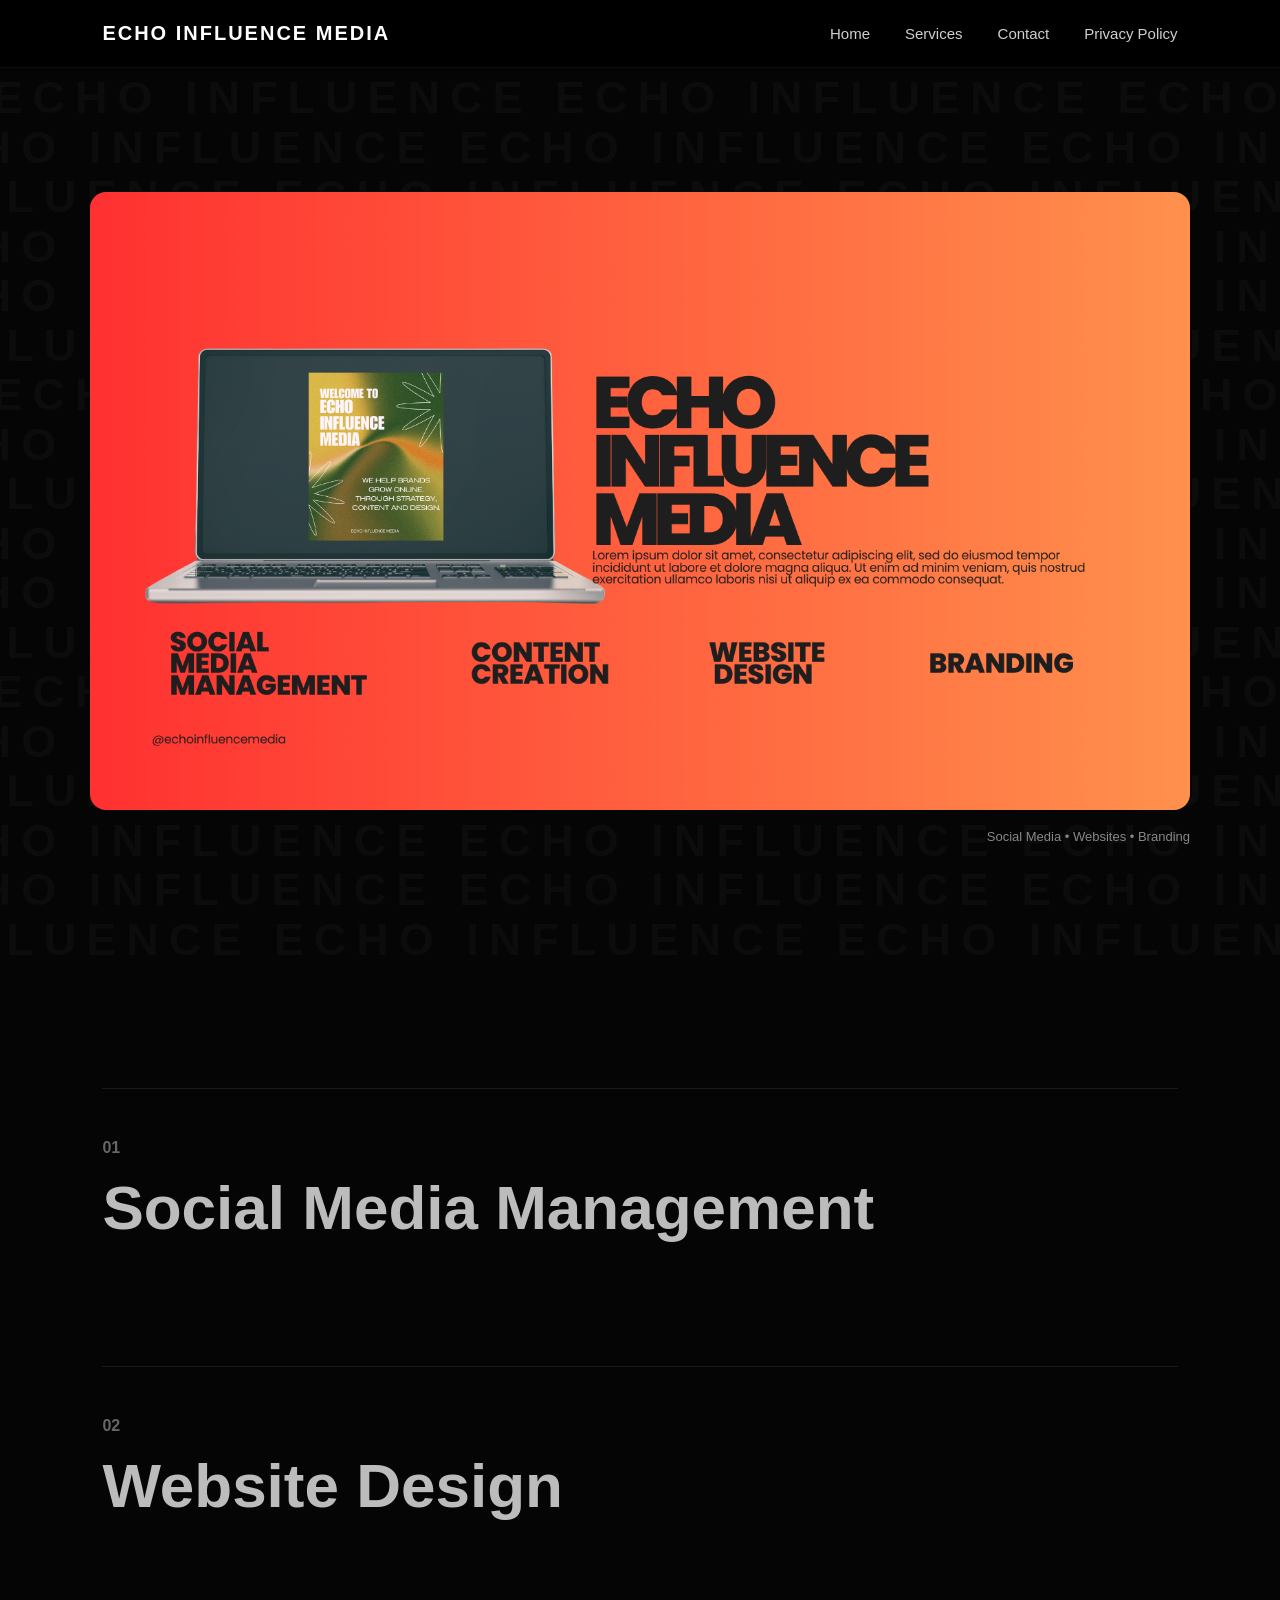
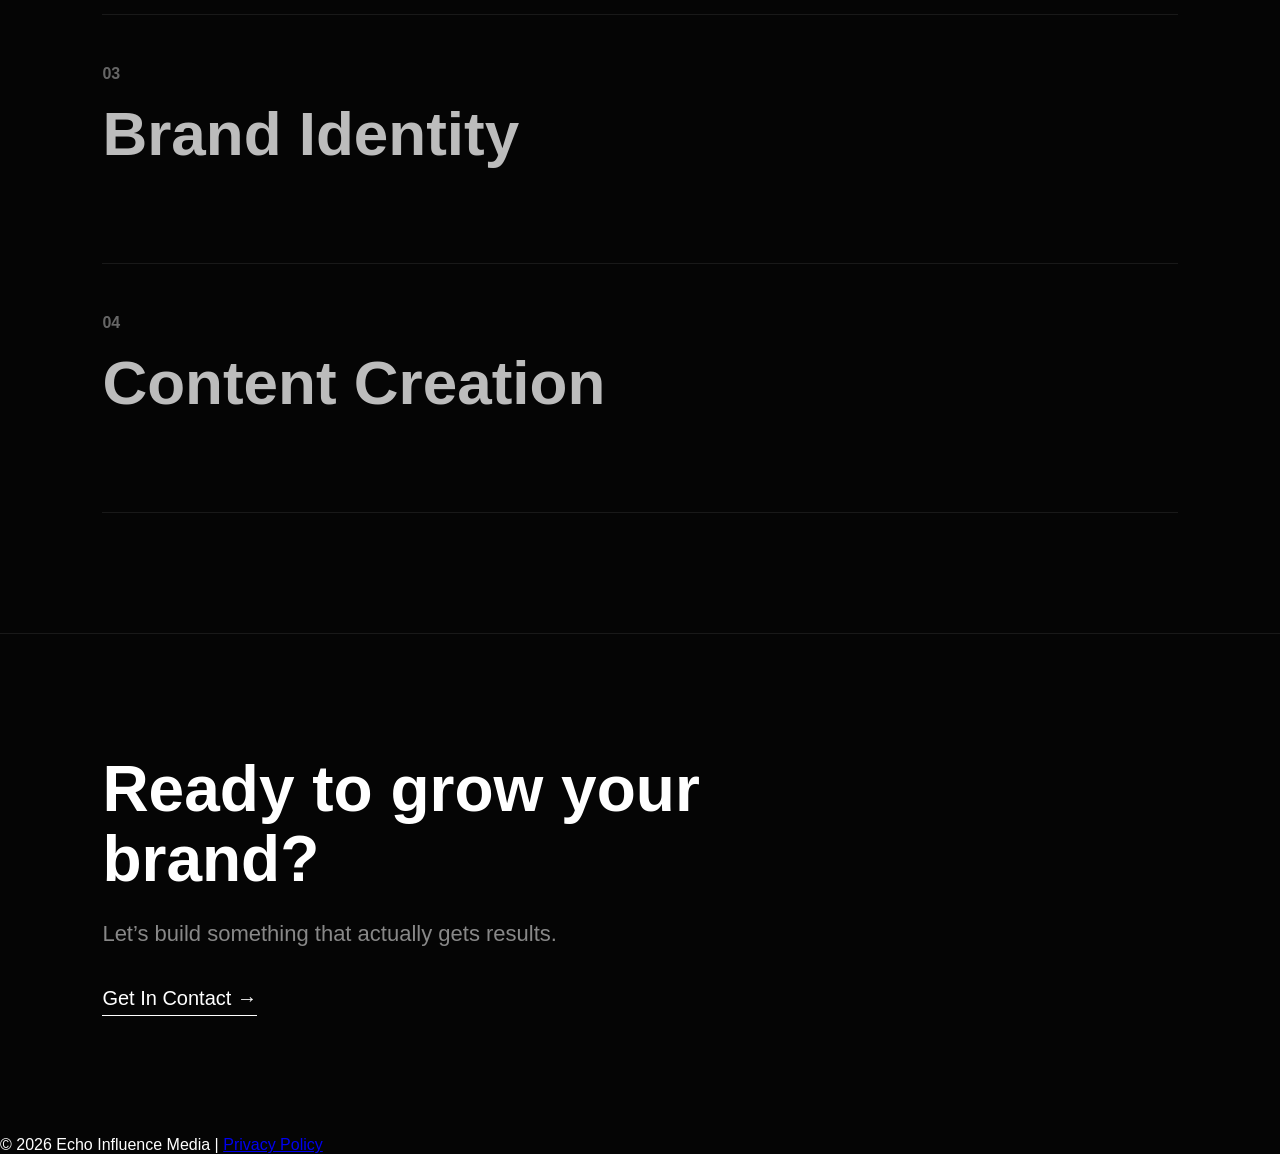
==== commit 63ff5a6e: "footer with privacy policy added" ====
--- a/index.html
+++ b/index.html
@@ -161,4 +161,12 @@
     <script src="js/script.js"></script>
 
 </body>
+
+<footer>
+    <p>
+        © 2026 Echo Influence Media |
+        <a href="privacy.html">Privacy Policy</a>
+    </p>
+</footer>
+
 </html>
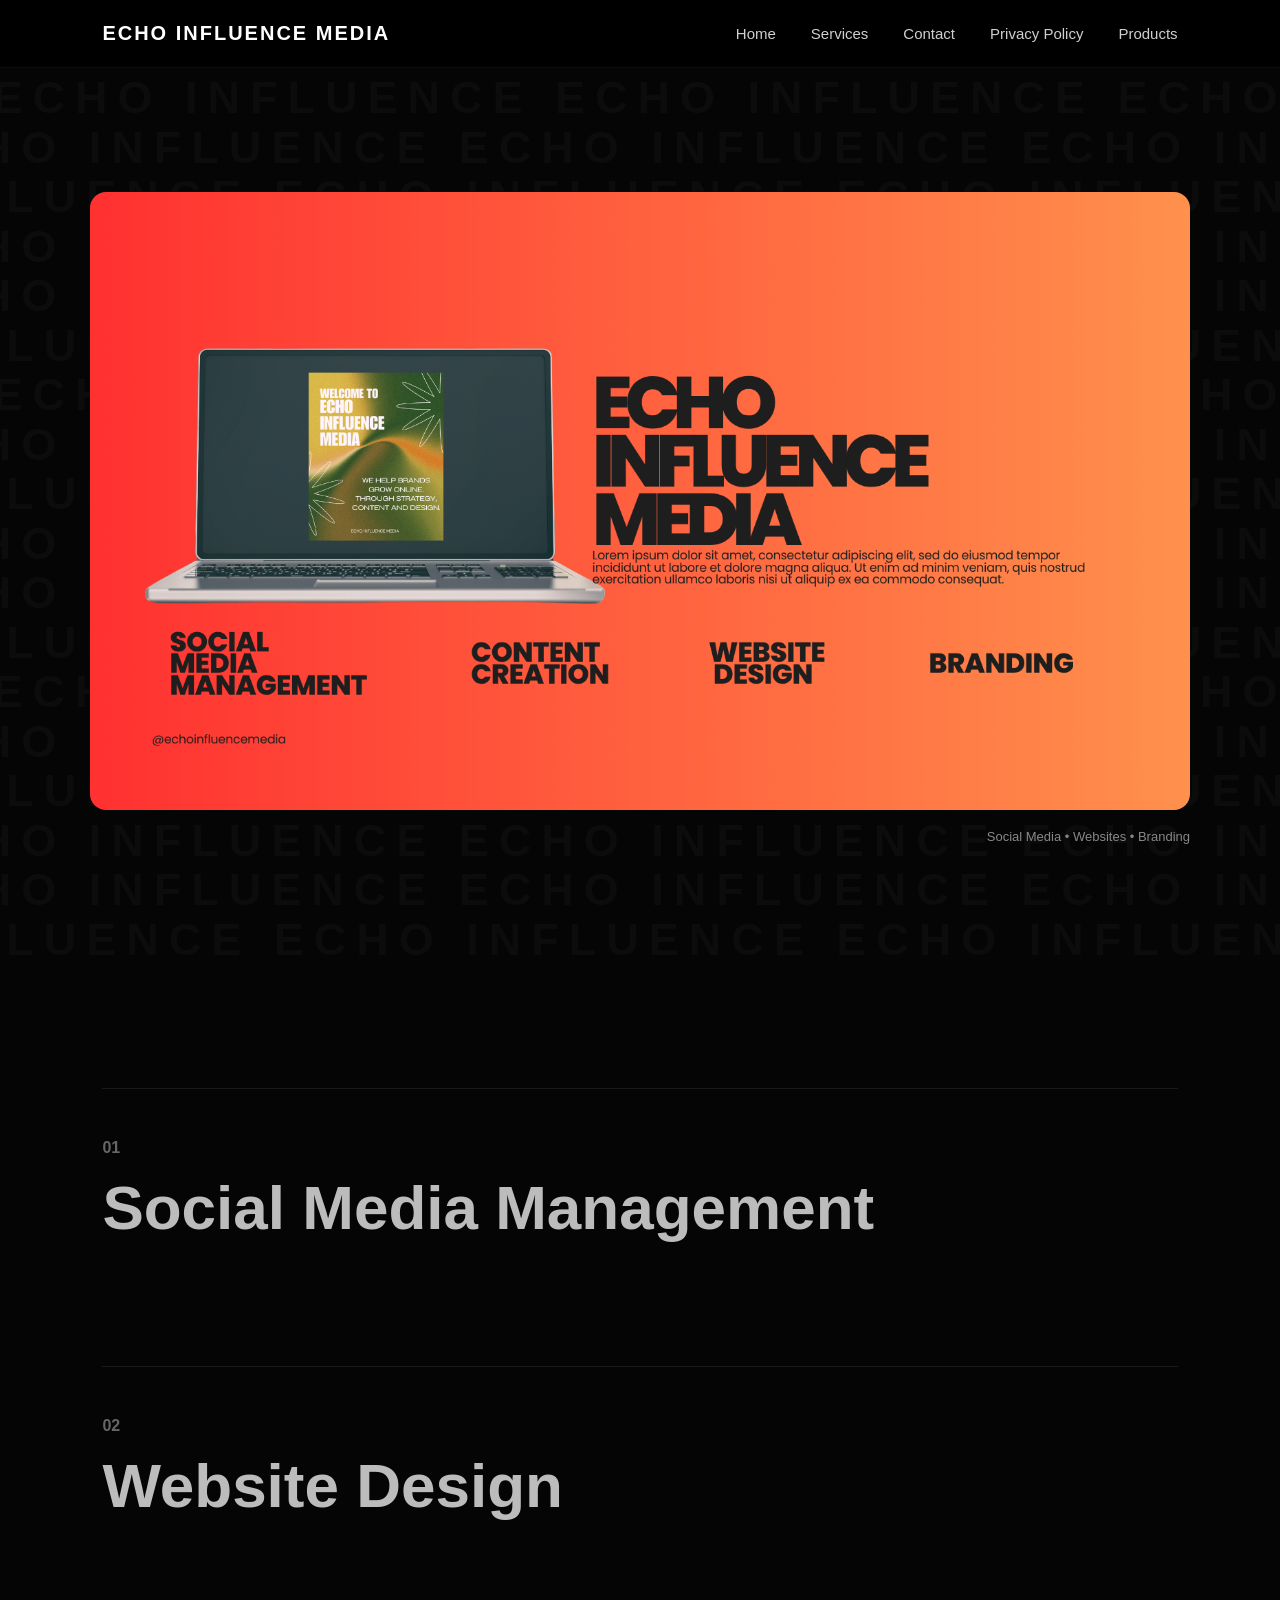
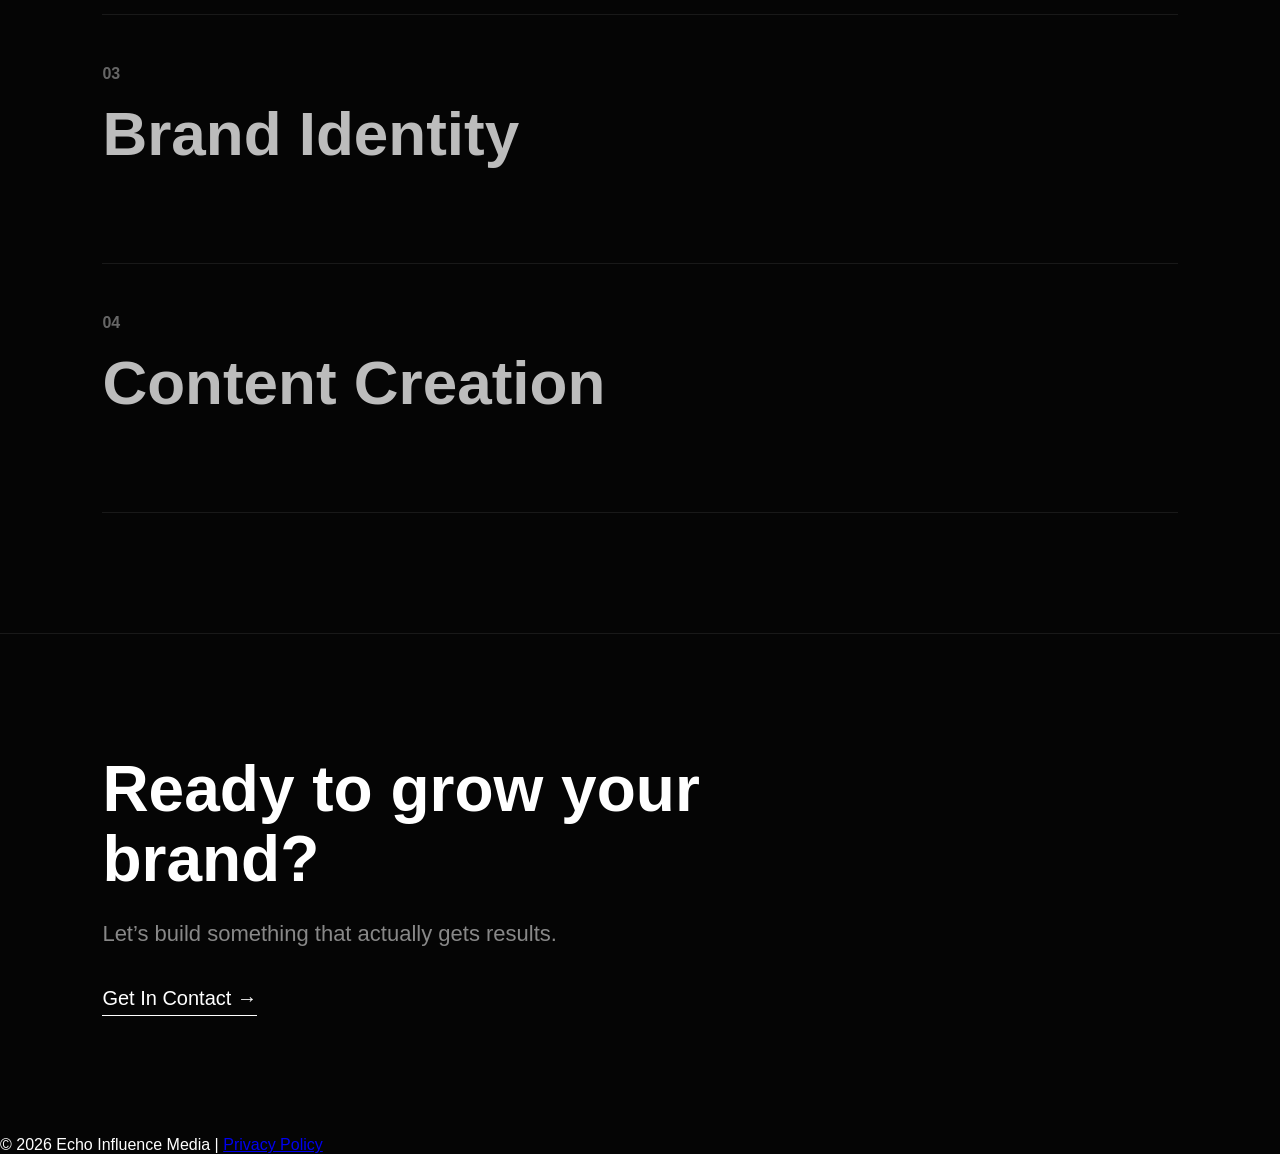
==== commit 0ff6a4fe: "basic products page added" ====
--- a/index.html
+++ b/index.html
@@ -31,6 +31,7 @@
         <span></span>
         <span></span>
         <span></span>
+         <span></span>
 
     </div>
 
@@ -41,6 +42,7 @@
         <a href="services.html">Services</a>
         <a href="contact.html">Contact</a>
         <a href="privacy.html">Privacy Policy</a>
+        <a href="products.html">Products</a>
 
     </div>
 
--- a/css/style.css
+++ b/css/style.css
@@ -423,6 +423,91 @@
 }
 
 
+/* PRODUCTS PAGE */
+
+.products-page{
+    padding:0 8% 120px;
+}
+
+.product-row{
+    display:flex;
+    align-items:center;
+    gap:80px;
+}
+
+.product-image{
+    flex:1;
+}
+
+.product-content{
+    flex:1;
+}
+
+.product-content span{
+    color:#777;
+    letter-spacing:2px;
+    font-size:14px;
+}
+
+.product-content h2{
+    font-size:clamp(40px,5vw,70px);
+    margin:15px 0;
+}
+
+.product-price{
+    font-size:32px;
+    font-weight:700;
+    color:#ff8c00;
+    margin-bottom:25px;
+}
+
+.product-content p{
+    color:#999;
+    line-height:1.8;
+    margin-bottom:25px;
+}
+
+.product-content ul{
+    margin-bottom:35px;
+    padding-left:20px;
+}
+
+.product-content li{
+    margin-bottom:12px;
+    color:#ccc;
+}
+
+.product-btn{
+    display:inline-block;
+    padding:16px 28px;
+    background:#ff8c00;
+    color:#000;
+    text-decoration:none;
+    font-weight:700;
+    border-radius:10px;
+    transition:0.3s;
+}
+
+.product-btn:hover{
+    transform:translateY(-2px);
+}
+
+.product-placeholder{
+    width:100%;
+    height:450px;
+    background:#111;
+    border-radius:20px;
+    display:flex;
+    justify-content:center;
+    align-items:center;
+    color:#666;
+    font-size:20px;
+    border:1px solid rgba(255,255,255,0.05);
+}
+
+
+
+
 
 /* MOBILE */
 @media(max-width:768px){
@@ -576,4 +661,22 @@
         align-items:center;
     }
 
+
+    .product-row{
+        flex-direction:column;
+        gap:40px;
+    }
+
+    .product-placeholder{
+        height:300px;
+    }
+
+    .product-content h2{
+        font-size:42px;
+    }
+
+
+
+
+
 }
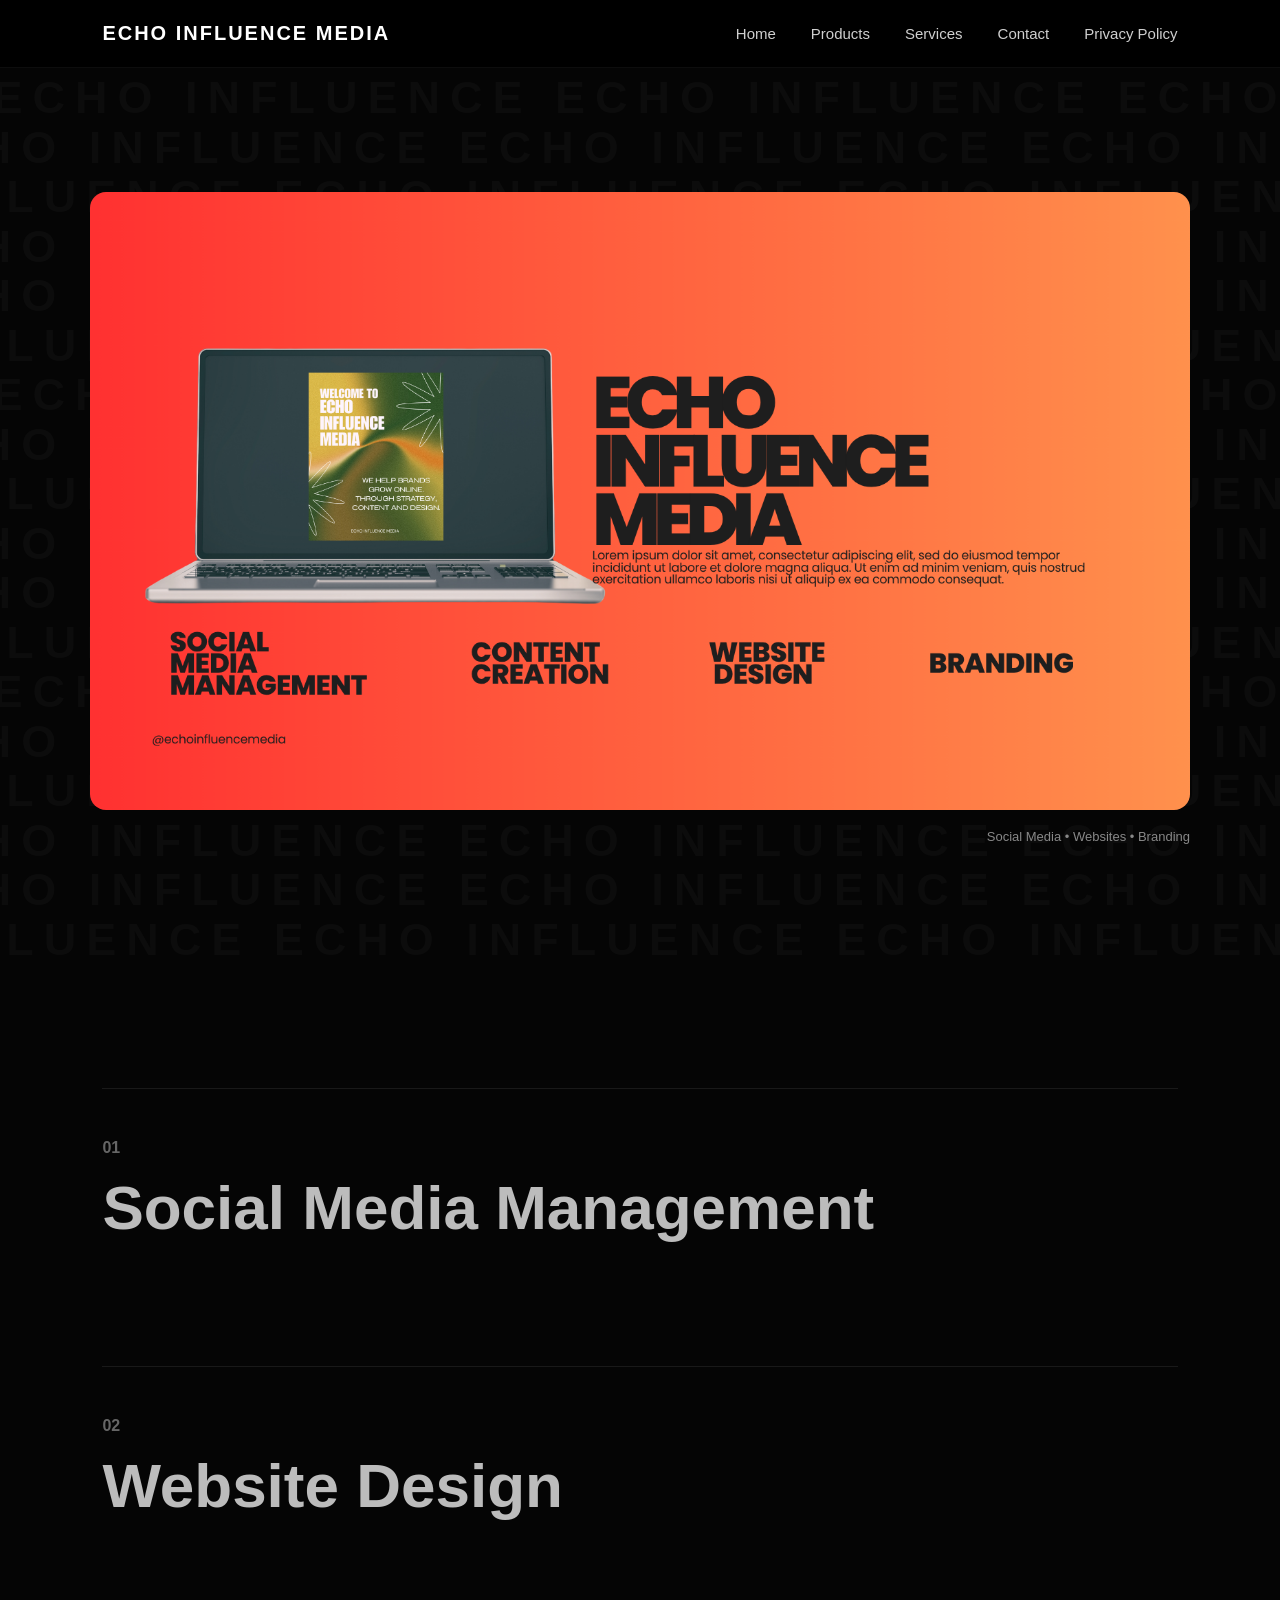
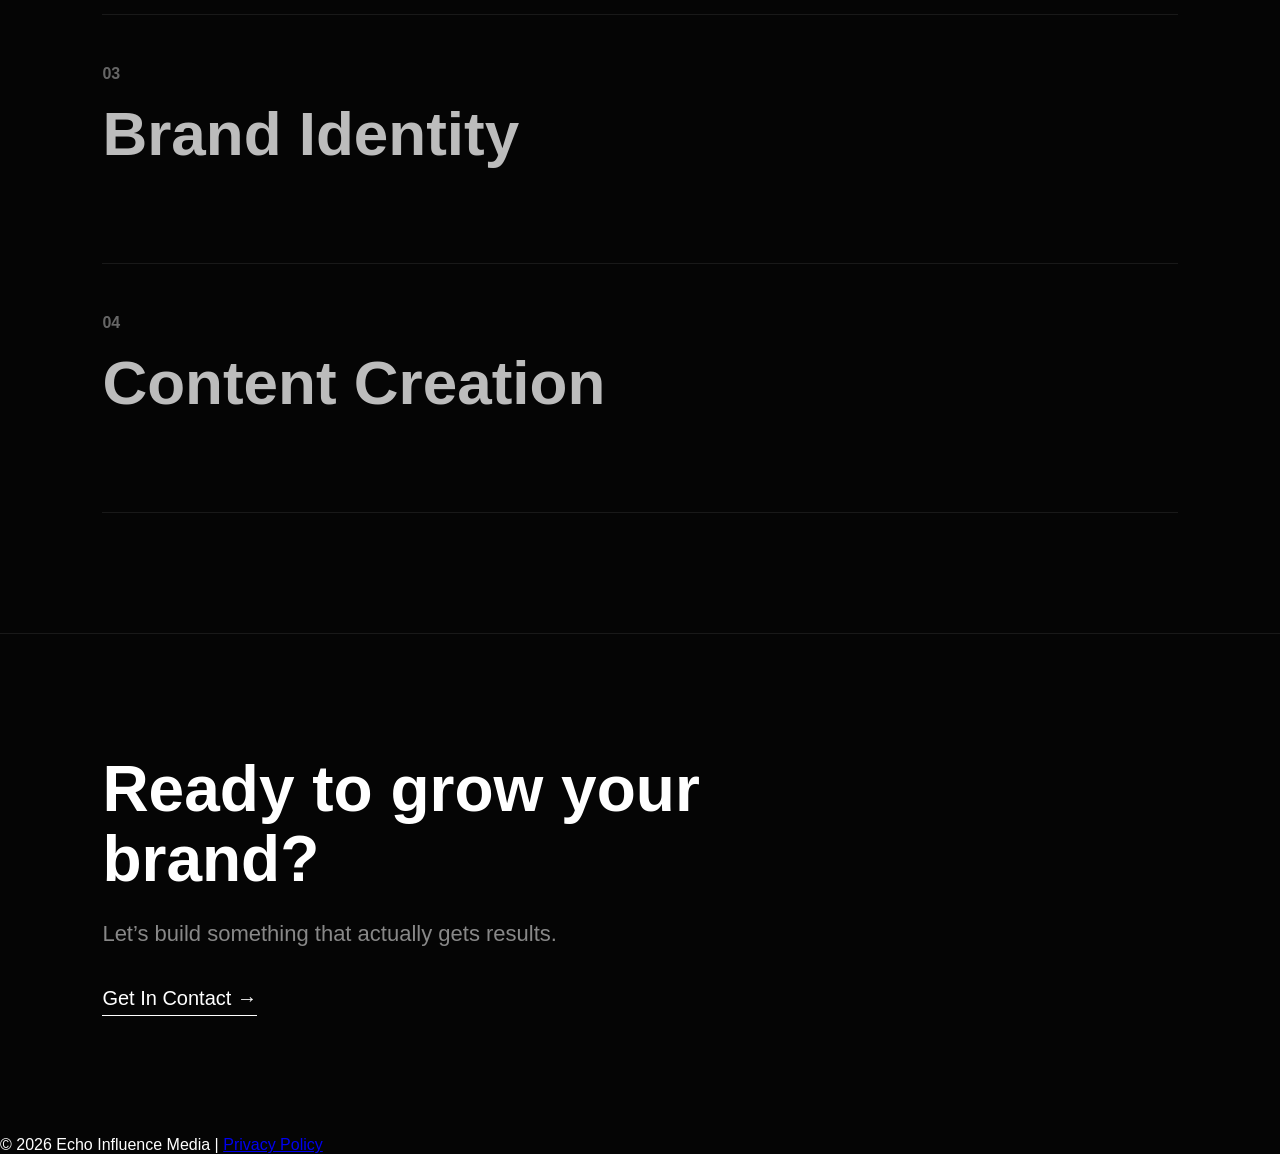
==== commit eaaf80e4: "Product page move and hambuger span issue fixed" ====
--- a/index.html
+++ b/index.html
@@ -30,8 +30,7 @@
         <span></span>
         <span></span>
         <span></span>
-        <span></span>
-         <span></span>
+     
 
     </div>
 
@@ -39,10 +38,11 @@
     <div class="nav-links" id="navLinks">
 
         <a href="index.html">Home</a>
+        <a href="products.html">Products</a>
         <a href="services.html">Services</a>
         <a href="contact.html">Contact</a>
         <a href="privacy.html">Privacy Policy</a>
-        <a href="products.html">Products</a>
+      
 
     </div>
 
